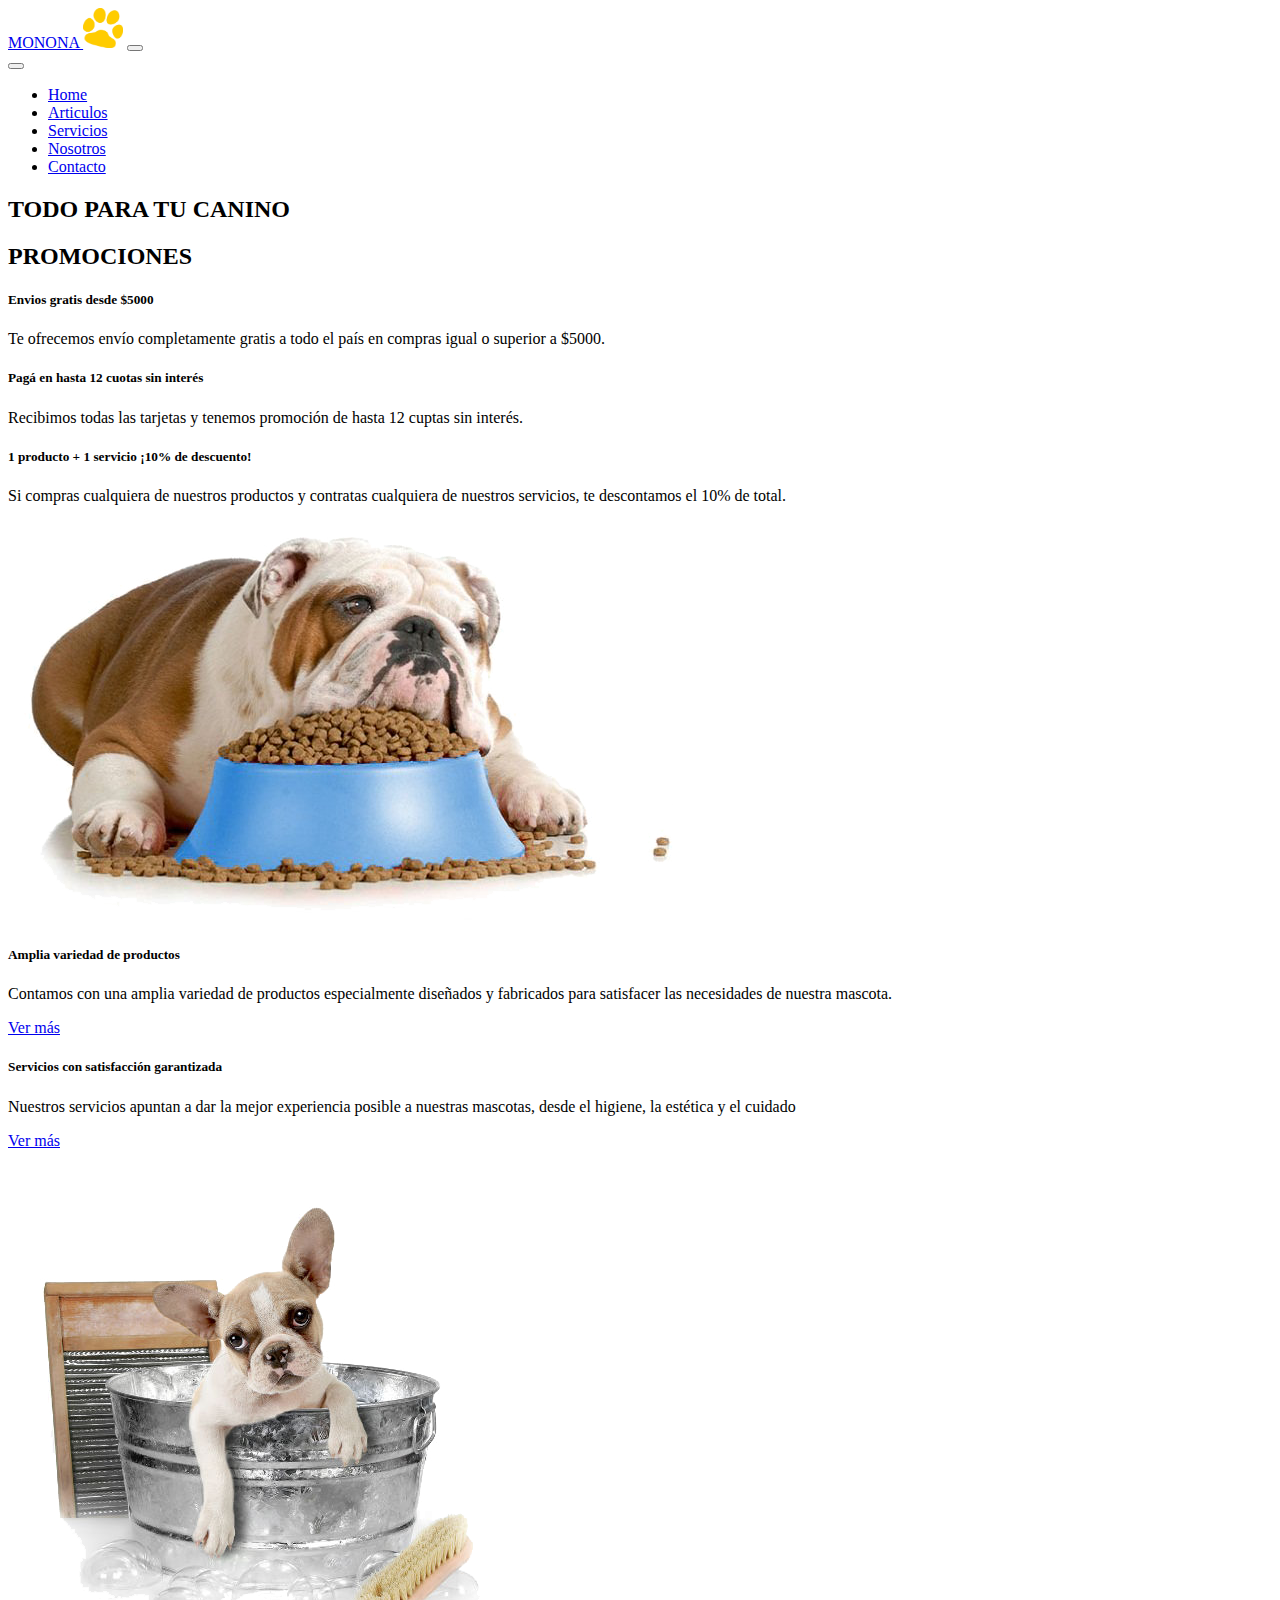
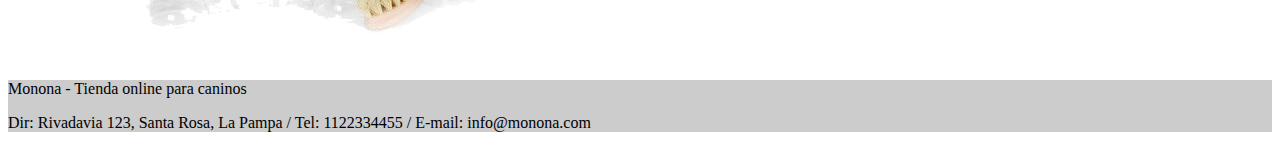
==== index.html @ d52287c6 "antes de sass" ====
<!DOCTYPE html>
<html lang="es">
<head>
    <meta charset="UTF-8">
    <meta http-equiv="X-UA-Compatible" content="IE=edge">
    <meta name="viewport" content="width=device-width, initial-scale=1.0">
    
    <link href="https://cdn.jsdelivr.net/npm/bootstrap@5.1.3/dist/css/bootstrap.min.css" rel="stylesheet" integrity="sha384-1BmE4kWBq78iYhFldvKuhfTAU6auU8tT94WrHftjDbrCEXSU1oBoqyl2QvZ6jIW3" crossorigin="anonymous">
    <link rel="stylesheet" href="./estilos/styles.css">
    
    <title>Monona</title>
</head>
<body>
    <header class="cabecera">

        <nav class="navbar navbar-expand-lg navbar-dark" aria-label="Offcanvas navbar large">
            
            <div class="container-fluid">
              <a class="navbar-brand" href="#">MONONA <img src="./IMG/huella-naranja.png" alt="" width="40" height="40"></a>
              <button class="navbar-toggler" type="button" data-bs-toggle="offcanvas" data-bs-target="#offcanvasNavbar2" aria-controls="offcanvasNavbar2">
                <span class="navbar-toggler-icon"></span>
              </button>
              <div class="offcanvas offcanvas-end text-bg-dark" tabindex="-1" id="offcanvasNavbar2" aria-labelledby="offcanvasNavbar2Label">
                <div class="offcanvas-header">
               
                  <button type="button" class="btn-close btn-close-black" data-bs-dismiss="offcanvas" aria-label="Close"></button>
                </div>
                <div class="offcanvas-body">
                  <ul class="navbar-nav justify-content-end flex-grow-1 pe-3">
                    <li class="nav-item">
                      <a class="nav-link active" aria-current="page" href="#">Home</a>
                    </li>
                    <li class="nav-item">
                      <a class="nav-link" href="./pages/articulos.html">Articulos</a>
                    </li>
                    <li class="nav-item">
                        <a class="nav-link" href="./pages/servicios.html">Servicios</a>
                    </li>
                    <li class="nav-item">
                        <a class="nav-link" href="./pages/nosotros.html">Nosotros</a>
                    </li>
                    <li class="nav-item">
                        <a class="nav-link" href="./pages/contacto.html">Contacto</a>
                    </li>
                    
                  </ul>
                  
                </div>
              </div>
            </div>
          </nav>
    </header>

    <main class="contenido">
        <section class="main-inicio">
            <div class="textos">
                <h2 class="texto-inicio">TODO PARA TU CANINO</h2>
            </div>  
        </section>

        <h2 class="titulo">PROMOCIONES</h2>

        <div class="container-fluid contenedor-promos">
            <div class="row">
         
              <div class="col-12 col-md-4 col-sm-12 card text-center">
                <div class="card-body promo">
                  <h5 class="card-title fte-ppal titulo2">Envios gratis desde $5000</h5>
                  <p class="card-text fte-ppal">Te ofrecemos envío completamente gratis a todo el país en 
                    compras igual o superior a $5000.</p>
                  <i class="bi bi-truck"></i>
                </div>
              </div>
              
              <div class="col-12 col-md-4 col-sm-12 card text-center"> 
                <div class="card-body promo">
                  <h5 class="card-title fte-ppal titulo2">Pagá en hasta 12 cuotas sin interés</h5>
                  <p class="card-text fte-ppal">Recibimos todas las tarjetas y tenemos promoción 
                    de hasta 12 cuptas sin interés.</p>
                  <i class="bi bi-credit-card-2-back"></i>
                </div>
              </div>
              <!-- style="width: 18rem; -->
              <div class="col-12 col-md-4 col-sm-12 card text-center"> 
                <div class="card-body promo">
                  <h5 class="card-title fte-ppal titulo2">1 producto + 1 servicio ¡10% de descuento!</h5>
                  <p class="card-text fte-ppal">Si compras cualquiera de nuestros productos
                    y contratas cualquiera de nuestros servicios, te descontamos el 
                    10% de total.</p>
                     <i class="bi bi-emoji-laughing"></i>
                </div>
              </div>
    
            </div>
          </div>

        <div class="container-fluid text-center"> 
            <div class="row">
                <div class="col-sm-6">
                <div class="card contenedor-img">
                    <div class="card-body">
                        <img src="./IMG/inicio-alimento.png" alt="alimento para perros">
                    </div>
                </div>
                </div>
             
                <div class="col-sm-6 align-self-center justify-content-md-center">
                <div class="card">
                    <div class="card-body">
                    <h5 class="card-title fte-ppal titulo">Amplia variedad de productos</h5>
                    <p class="card-text fte-ppal">Contamos con una amplia variedad de productos especialmente 
                        diseñados y fabricados para satisfacer las necesidades de nuestra mascota. </p>
                    <a href="./pages/articulos.html" class="btn btn-warning btn-outline-dark">Ver más</a>
                    </div>
                </div>
                </div>
            </div>
        </div>

        <div class="container-fluid text-center"> 
            <div class="row">
              
                <div class="col-sm-6 align-self-center justify-content-md-center">
                    <div class="card">
                        <div class="card-body">
                        <h5 class="card-title fte-ppal titulo">Servicios con satisfacción garantizada</h5>
                        <p class="card-text fte-ppal">Nuestros servicios apuntan a dar la mejor experiencia 
                            posible a nuestras mascotas, desde el higiene, la estética y el cuidado </p>
                        <a href="./pages/servicios.html" class="btn btn-warning btn-outline-dark">Ver más</a>
                        </div>
                    </div>
                </div>

                <div class="col-sm-6">
                    <div class="card contenedor-img">
                        <div class="card-body">
                            <img src="./IMG/inicio-peluqueria.png" alt="peluquería para perros">
                        </div>
                    </div>
                </div>
            </div>
        </div>
        
    </main>
 
    <footer class="bg-dark text-center text-white">
        <div class="container p-4 pb-0">  
            <section class="mb-4 pie-redes" >
                <a href="https://facebook.com" target="_blank"><i class="bi bi-facebook"></i> </a> 
                <a href="https://twitter.com" target="_blank"> <i class="bi bi-twitter"></i> </a>
                <a href="https://instagram.com" target="_blank"> <i class="bi bi-instagram"></i></a>
            </section>   
        </div>
        
        <div class="text-center p-3" style="background-color: rgba(0, 0, 0, 0.2);">
            <p class="pie-nombre fte-ppal">Monona - Tienda online para caninos</p>
            <p class="pie-dir fte-ppal">Dir: Rivadavia 123, Santa Rosa, La Pampa / Tel: 1122334455 / E-mail: info@monona.com</p>
        </div>
  </footer>
<script src="https://cdn.jsdelivr.net/npm/bootstrap@5.1.3/dist/js/bootstrap.bundle.min.js" integrity="sha384-ka7Sk0Gln4gmtz2MlQnikT1wXgYsOg+OMhuP+IlRH9sENBO0LRn5q+8nbTov4+1p" crossorigin="anonymous"></script>

</body>
</html>
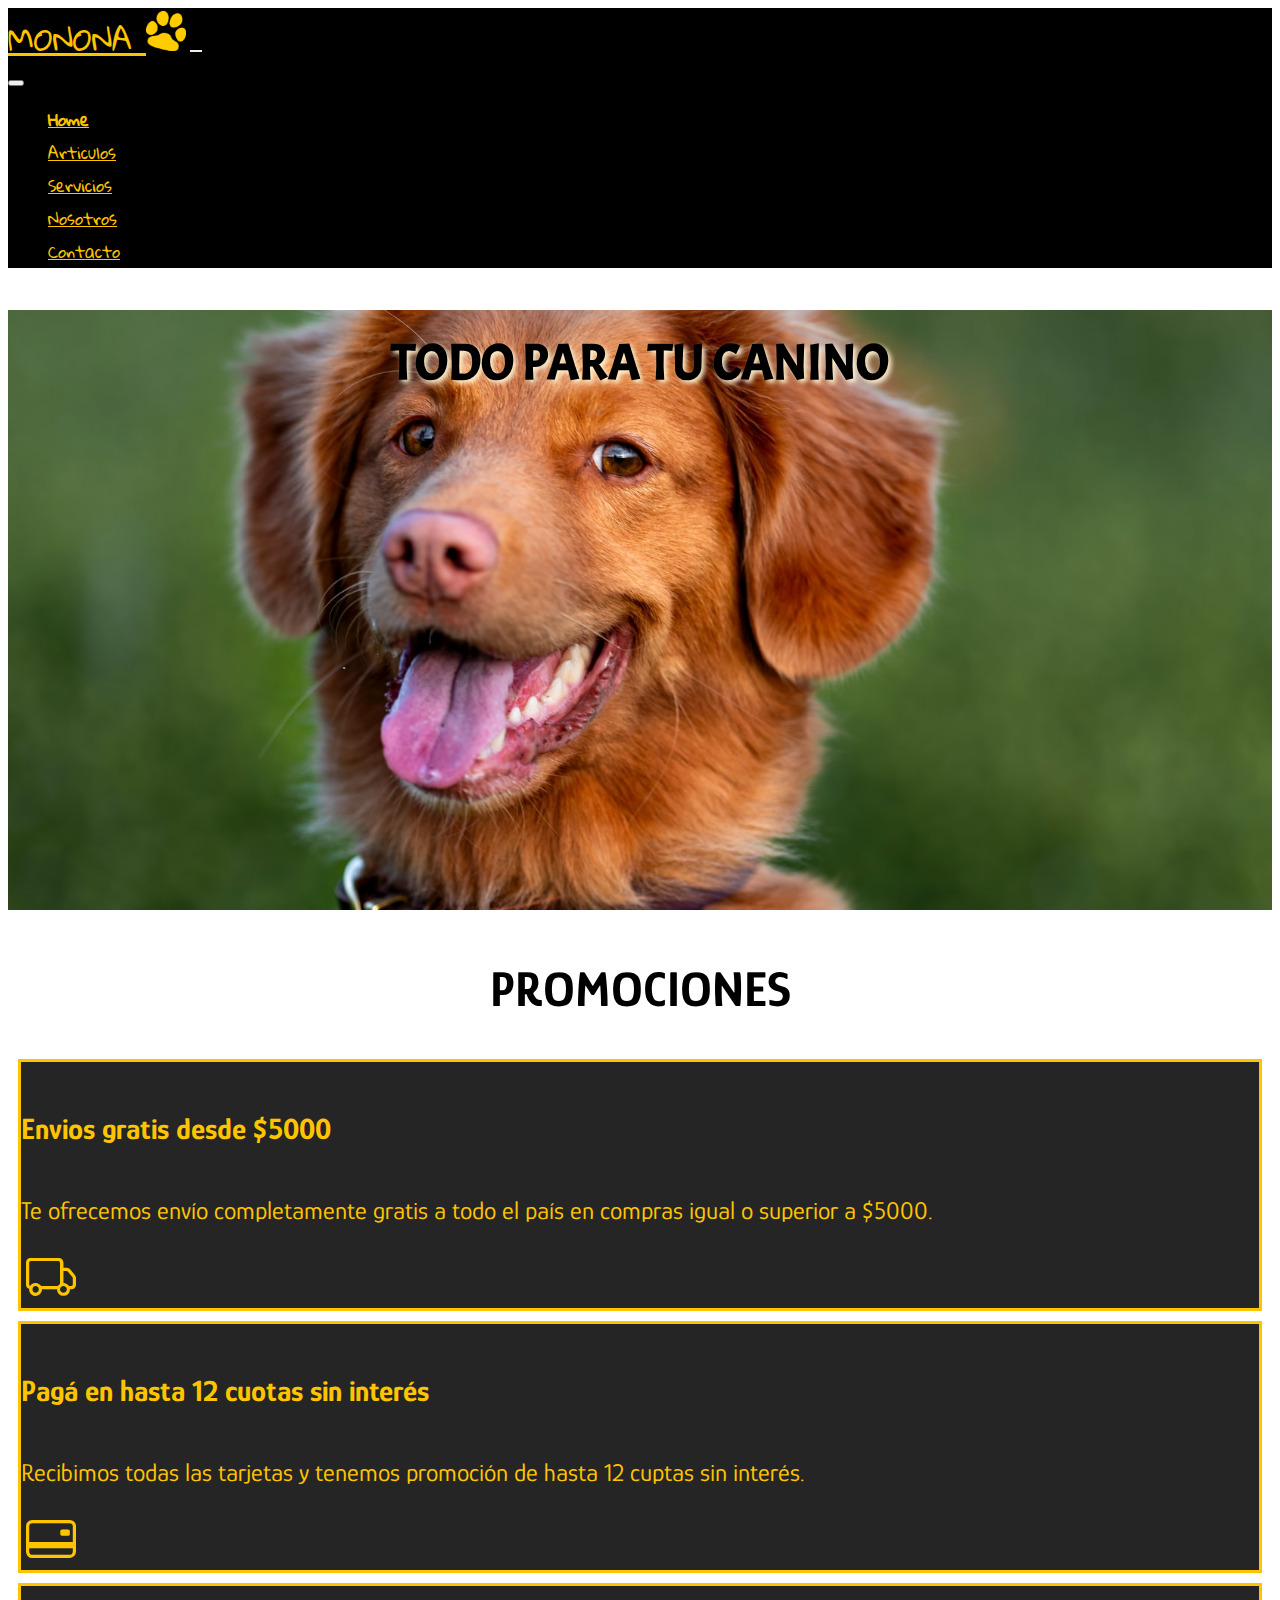
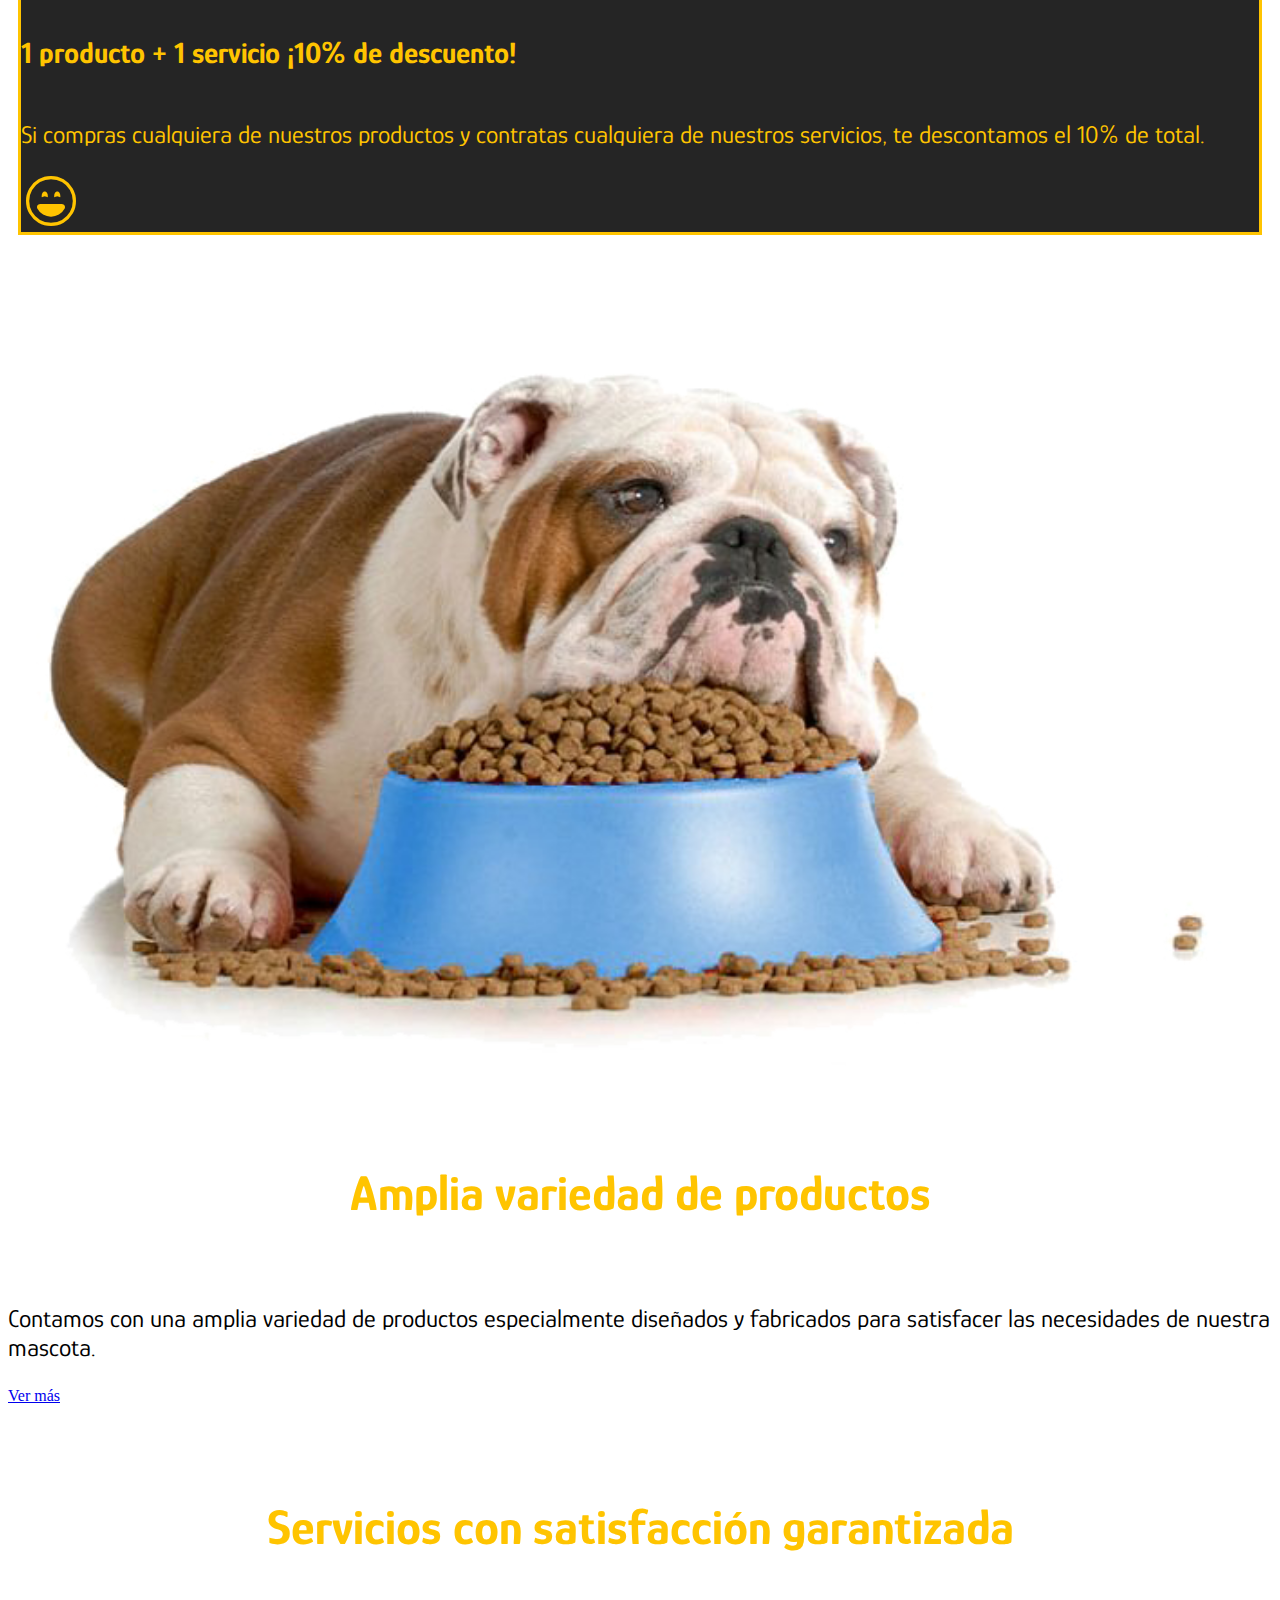
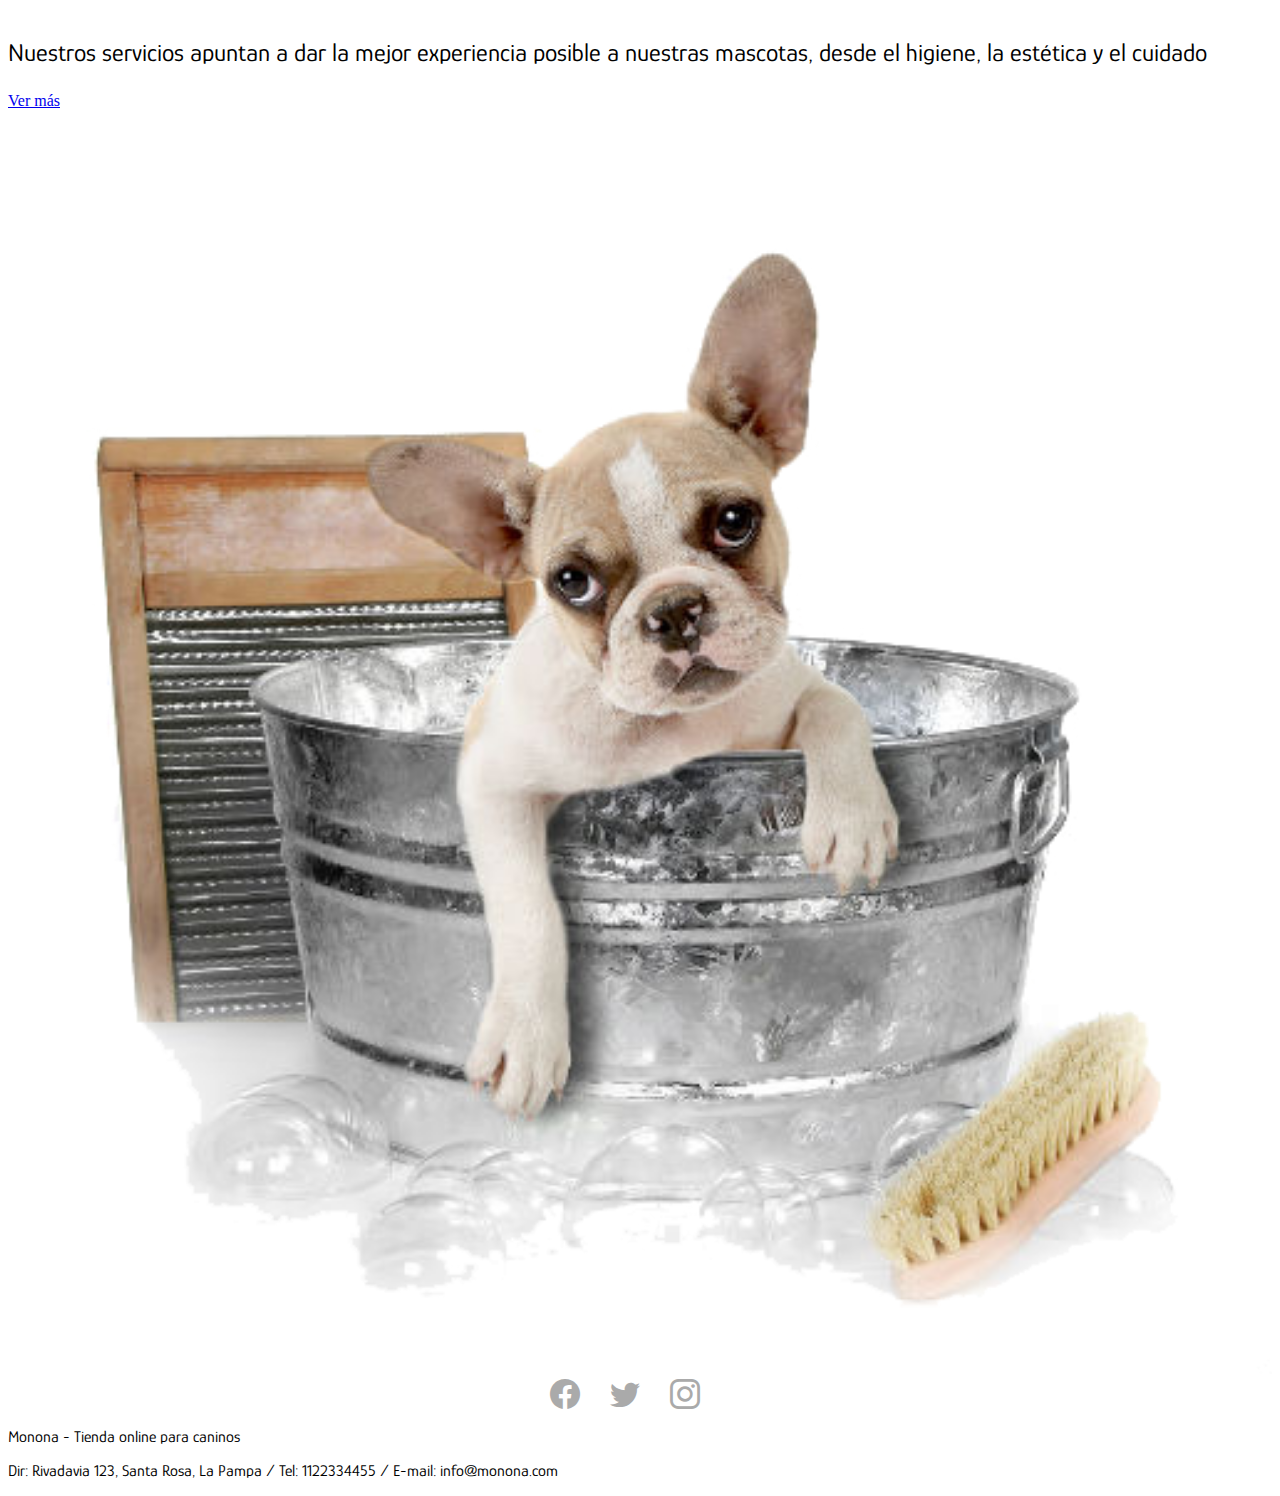
==== commit 539f1e8e: "sassificando" ====
--- a/index.html
+++ b/index.html
@@ -65,8 +65,8 @@
          
               <div class="col-12 col-md-4 col-sm-12 card text-center">
                 <div class="card-body promo">
-                  <h5 class="card-title fte-ppal titulo2">Envios gratis desde $5000</h5>
-                  <p class="card-text fte-ppal">Te ofrecemos envío completamente gratis a todo el país en 
+                  <h5 class="card-title titulo2">Envios gratis desde $5000</h5>
+                  <p>Te ofrecemos envío completamente gratis a todo el país en 
                     compras igual o superior a $5000.</p>
                   <i class="bi bi-truck"></i>
                 </div>
@@ -74,8 +74,8 @@
               
               <div class="col-12 col-md-4 col-sm-12 card text-center"> 
                 <div class="card-body promo">
-                  <h5 class="card-title fte-ppal titulo2">Pagá en hasta 12 cuotas sin interés</h5>
-                  <p class="card-text fte-ppal">Recibimos todas las tarjetas y tenemos promoción 
+                  <h5 class="card-title titulo2">Pagá en hasta 12 cuotas sin interés</h5>
+                  <p>Recibimos todas las tarjetas y tenemos promoción 
                     de hasta 12 cuptas sin interés.</p>
                   <i class="bi bi-credit-card-2-back"></i>
                 </div>
@@ -83,8 +83,8 @@
               <!-- style="width: 18rem; -->
               <div class="col-12 col-md-4 col-sm-12 card text-center"> 
                 <div class="card-body promo">
-                  <h5 class="card-title fte-ppal titulo2">1 producto + 1 servicio ¡10% de descuento!</h5>
-                  <p class="card-text fte-ppal">Si compras cualquiera de nuestros productos
+                  <h5 class="card-title titulo2">1 producto + 1 servicio ¡10% de descuento!</h5>
+                  <p>Si compras cualquiera de nuestros productos
                     y contratas cualquiera de nuestros servicios, te descontamos el 
                     10% de total.</p>
                      <i class="bi bi-emoji-laughing"></i>
@@ -107,8 +107,8 @@
                 <div class="col-sm-6 align-self-center justify-content-md-center">
                 <div class="card">
                     <div class="card-body">
-                    <h5 class="card-title fte-ppal titulo">Amplia variedad de productos</h5>
-                    <p class="card-text fte-ppal">Contamos con una amplia variedad de productos especialmente 
+                    <h5 class="card-title titulo">Amplia variedad de productos</h5>
+                    <p class="card-text">Contamos con una amplia variedad de productos especialmente 
                         diseñados y fabricados para satisfacer las necesidades de nuestra mascota. </p>
                     <a href="./pages/articulos.html" class="btn btn-warning btn-outline-dark">Ver más</a>
                     </div>
@@ -123,8 +123,8 @@
                 <div class="col-sm-6 align-self-center justify-content-md-center">
                     <div class="card">
                         <div class="card-body">
-                        <h5 class="card-title fte-ppal titulo">Servicios con satisfacción garantizada</h5>
-                        <p class="card-text fte-ppal">Nuestros servicios apuntan a dar la mejor experiencia 
+                        <h5 class="card-title titulo">Servicios con satisfacción garantizada</h5>
+                        <p class="card-text">Nuestros servicios apuntan a dar la mejor experiencia 
                             posible a nuestras mascotas, desde el higiene, la estética y el cuidado </p>
                         <a href="./pages/servicios.html" class="btn btn-warning btn-outline-dark">Ver más</a>
                         </div>
@@ -152,9 +152,9 @@
             </section>   
         </div>
         
-        <div class="text-center p-3" style="background-color: rgba(0, 0, 0, 0.2);">
-            <p class="pie-nombre fte-ppal">Monona - Tienda online para caninos</p>
-            <p class="pie-dir fte-ppal">Dir: Rivadavia 123, Santa Rosa, La Pampa / Tel: 1122334455 / E-mail: info@monona.com</p>
+        <div class="text-center p-3">
+            <p class="pie-nombre">Monona - Tienda online para caninos</p>
+            <p class="pie-dir">Dir: Rivadavia 123, Santa Rosa, La Pampa / Tel: 1122334455 / E-mail: info@monona.com</p>
         </div>
   </footer>
 <script src="https://cdn.jsdelivr.net/npm/bootstrap@5.1.3/dist/js/bootstrap.bundle.min.js" integrity="sha384-ka7Sk0Gln4gmtz2MlQnikT1wXgYsOg+OMhuP+IlRH9sENBO0LRn5q+8nbTov4+1p" crossorigin="anonymous"></script>
--- a/estilos/styles.css
+++ b/estilos/styles.css
@@ -0,0 +1,254 @@
+@import url("https://fonts.googleapis.com/css2?family=Gloria+Hallelujah&display=swap");
+@import url("https://fonts.googleapis.com/css2?family=Glory&display=swap");
+@import url("https://fonts.googleapis.com/css2?family=Acme&display=swap");
+@import url("https://cdn.jsdelivr.net/npm/bootstrap-icons@1.9.1/font/bootstrap-icons.css");
+@import url("https://fonts.googleapis.com/css2?family=Gloria+Hallelujah&display=swap");
+@import url("https://fonts.googleapis.com/css2?family=Glory&display=swap");
+@import url("https://fonts.googleapis.com/css2?family=Acme&display=swap");
+@import url("https://fonts.googleapis.com/css2?family=Gloria+Hallelujah&display=swap");
+@import url("https://fonts.googleapis.com/css2?family=Glory&display=swap");
+@import url("https://fonts.googleapis.com/css2?family=Acme&display=swap");
+header .offcanvas-body {
+  background-color: rgb(0, 0, 0);
+}
+header .navbar-dark .navbar-toggler {
+  border: none;
+  color: transparent;
+}
+header .navbar {
+  background-color: rgb(0, 0, 0);
+}
+header .navbar .navbar-nav .nav-item .nav-link {
+  color: rgb(255, 196, 0);
+  font-family: "Gloria Hallelujah", cursive;
+}
+header .navbar .navbar-nav .nav-item .nav-link:hover {
+  color: rgb(196, 150, 1);
+}
+header .navbar .navbar-nav .nav-item .active {
+  font-weight: bold;
+}
+header .navbar-brand {
+  font-family: "Gloria Hallelujah", cursive;
+  color: rgb(255, 196, 0) !important;
+  font-size: 30px;
+}
+
+.zoom {
+  transition: transform 0.2s;
+}
+.zoom:hover {
+  transform: scale(1.1);
+}
+
+.seccion {
+  padding-bottom: 60px;
+}
+
+.centrar {
+  margin: auto;
+}
+
+.main-inicio {
+  background-image: url("../IMG/imagen1.jpg");
+  background-position: center;
+  background-repeat: no-repeat;
+  background-size: 115%;
+  height: 600px;
+  margin-bottom: 10px;
+}
+.main-inicio .texto-inicio {
+  color: rgb(0, 0, 0);
+  font-family: "Acme";
+  font-size: 4vh;
+  text-shadow: 3px 3px 5px rgb(255, 244, 210);
+  width: 100%;
+  line-height: 1.3em;
+  text-align: center;
+  padding-top: 20px;
+  -webkit-animation-name: text-inicio;
+          animation-name: text-inicio;
+  -webkit-animation-duration: 2s;
+          animation-duration: 2s;
+}
+@-webkit-keyframes text-inicio {
+  0% {
+    opacity: 0%;
+  }
+  100% {
+    opacity: 100%;
+  }
+}
+@keyframes text-inicio {
+  0% {
+    opacity: 0%;
+  }
+  100% {
+    opacity: 100%;
+  }
+}
+
+.titulo {
+  text-align: center;
+  font-size: 30px;
+  padding-top: 10px;
+  font-family: "Glory", sans-serif;
+}
+
+.promociones {
+  font-family: "Glory", sans-serif;
+  text-align: center;
+  font-size: 50px;
+}
+
+.contenedor-promos {
+  padding-bottom: 100px;
+}
+
+div div .card {
+  border: none;
+}
+div div div div .titulo2 {
+  font-size: 30px;
+}
+div div div div .bi-truck, div div div div .bi-credit-card-2-back, div div div div .bi-emoji-laughing {
+  color: rgb(255, 196, 0);
+  font-size: 50px;
+  margin: 5px;
+}
+div div div div p {
+  font-size: 25px;
+  font-family: "Glory", sans-serif;
+  color: rgb(255, 196, 0);
+}
+div div div div .card-text {
+  color: rgb(0, 0, 0);
+}
+div div div div h5 {
+  font-family: "Glory", sans-serif;
+  color: rgb(255, 196, 0);
+}
+div div div .promo {
+  border: solid 3px rgb(255, 196, 0);
+  margin: 10px 10px;
+  background-color: rgb(37, 37, 37);
+}
+
+div div .contenedor-img div img {
+  width: 100%;
+  -webkit-animation-name: imagenAnimada;
+          animation-name: imagenAnimada;
+  -webkit-animation-duration: 4s;
+          animation-duration: 4s;
+}
+@-webkit-keyframes imagenAnimada {
+  0% {
+    opacity: 0%;
+  }
+  100% {
+    opacity: 100%;
+  }
+}
+@keyframes imagenAnimada {
+  0% {
+    opacity: 0%;
+  }
+  100% {
+    opacity: 100%;
+  }
+}
+
+footer {
+  width: 100%;
+}
+footer .container section {
+  font-size: 0px;
+  text-align: center;
+}
+footer .container section .bi-facebook, footer .container section .bi-instagram, footer .container section .bi-twitter {
+  padding-right: 30px;
+  font-size: 30px;
+  color: rgb(170, 170, 170);
+  text-decoration: none;
+}
+footer .container section .bi-facebook:hover {
+  color: rgb(83, 89, 179);
+}
+footer .container section .bi-twitter:hover {
+  color: rgb(107, 233, 255);
+}
+footer .container section .bi-instagram:hover {
+  color: rgb(184, 52, 196);
+}
+footer div p {
+  font-family: "Glory", sans-serif;
+}
+
+.alto {
+  height: 500px;
+}
+.alto .formulario {
+  border: solid 1px rgb(255, 196, 0);
+  margin: 30px;
+}
+.alto .formulario form {
+  padding: 0 10%;
+}
+.alto .formulario form .form-control {
+  border: solid 1px rgb(255, 196, 0);
+}
+.alto .formulario form .enviar {
+  text-align: center;
+  margin-bottom: 30px;
+}
+
+.nos-main section div div div .tarjeta-rot {
+  -webkit-animation-name: tarj-rot;
+          animation-name: tarj-rot;
+  -webkit-animation-duration: 0.3s;
+          animation-duration: 0.3s;
+}
+@-webkit-keyframes tarj-rot {
+  0% {
+    transform: rotate(0);
+  }
+  25% {
+    transform: rotate(1deg);
+  }
+  75% {
+    transform: rotate(-1deg);
+  }
+  100% {
+    transform: rotate(0deg);
+  }
+}
+@keyframes tarj-rot {
+  0% {
+    transform: rotate(0);
+  }
+  25% {
+    transform: rotate(1deg);
+  }
+  75% {
+    transform: rotate(-1deg);
+  }
+  100% {
+    transform: rotate(0deg);
+  }
+}
+
+@media screen and (min-width: 768px) {
+  /* INICIO */
+  .contenido .main-inicio .textos .texto-inicio {
+    font-size: 50px;
+  }
+  form {
+    padding: 0 20%;
+  }
+  .formulario {
+    margin: 20px 200px;
+  }
+  .titulo {
+    font-size: 50px;
+  }
+}/*# sourceMappingURL=styles.css.map */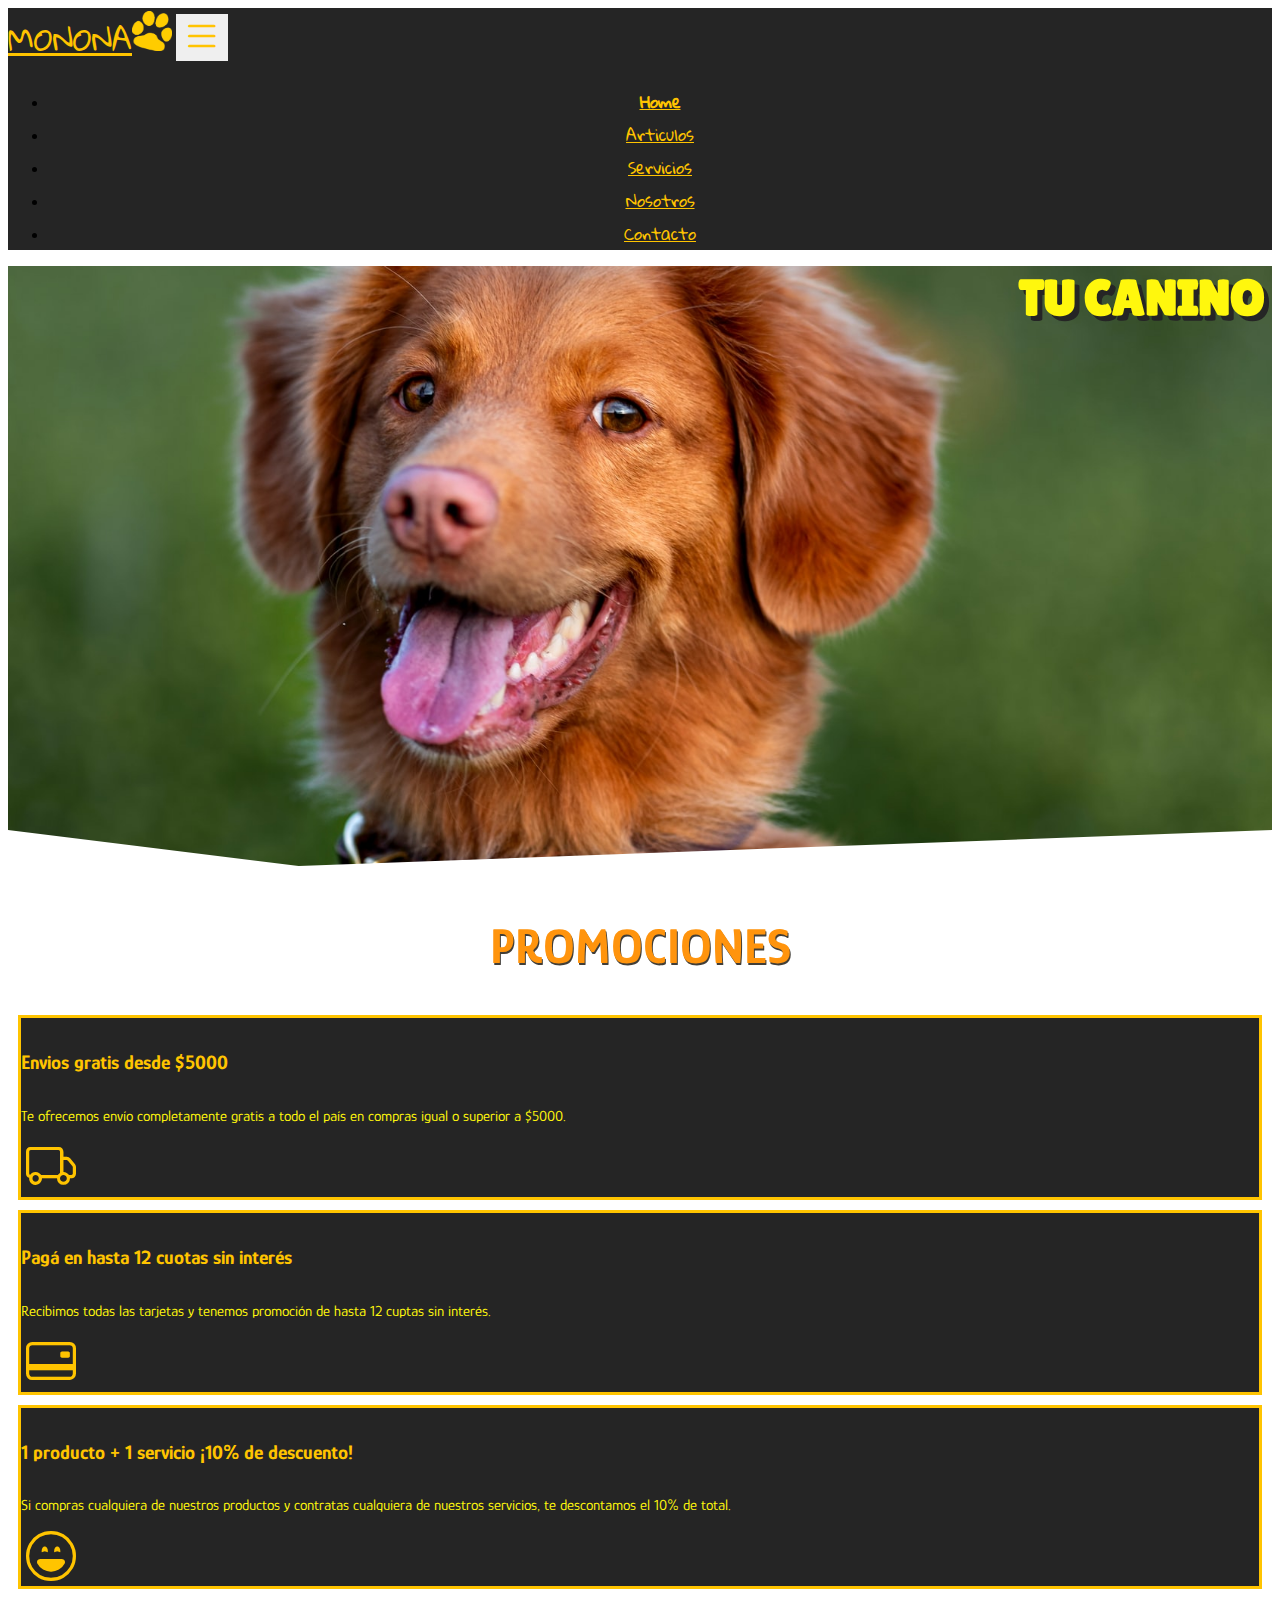
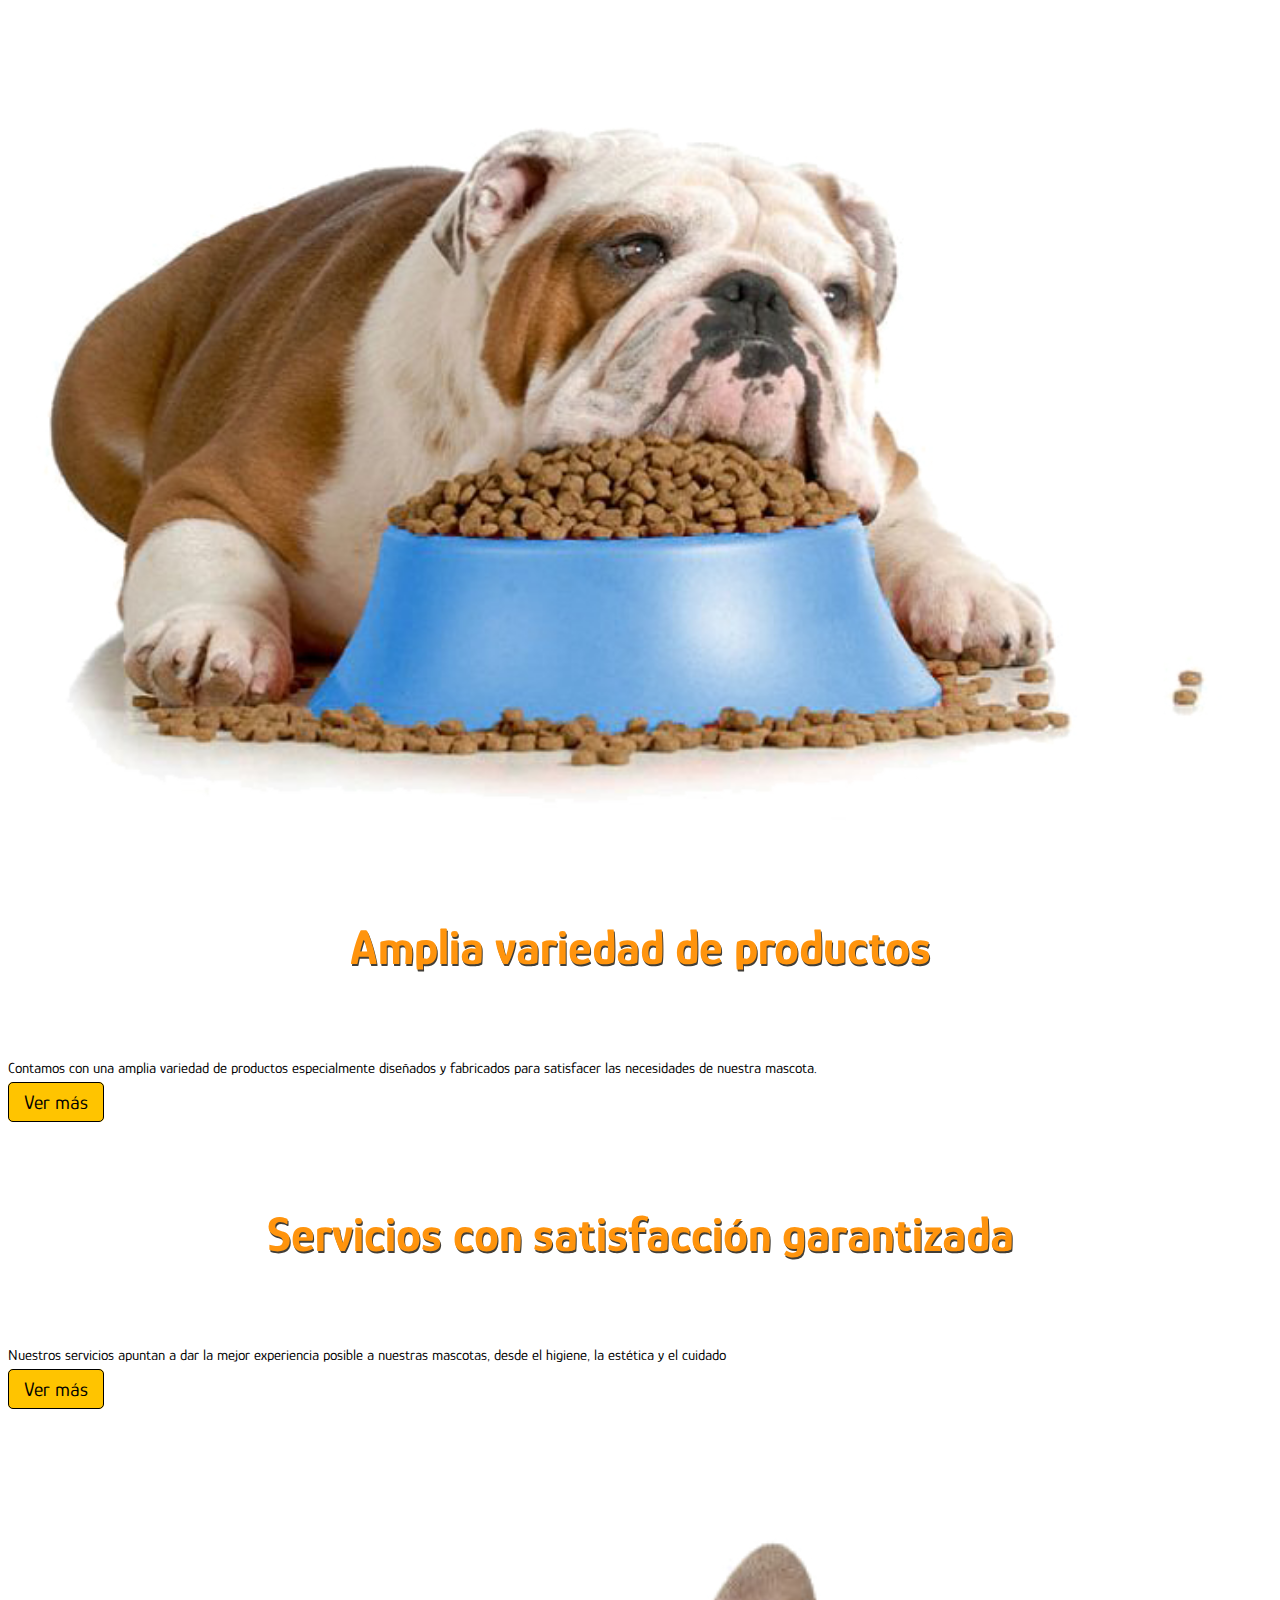
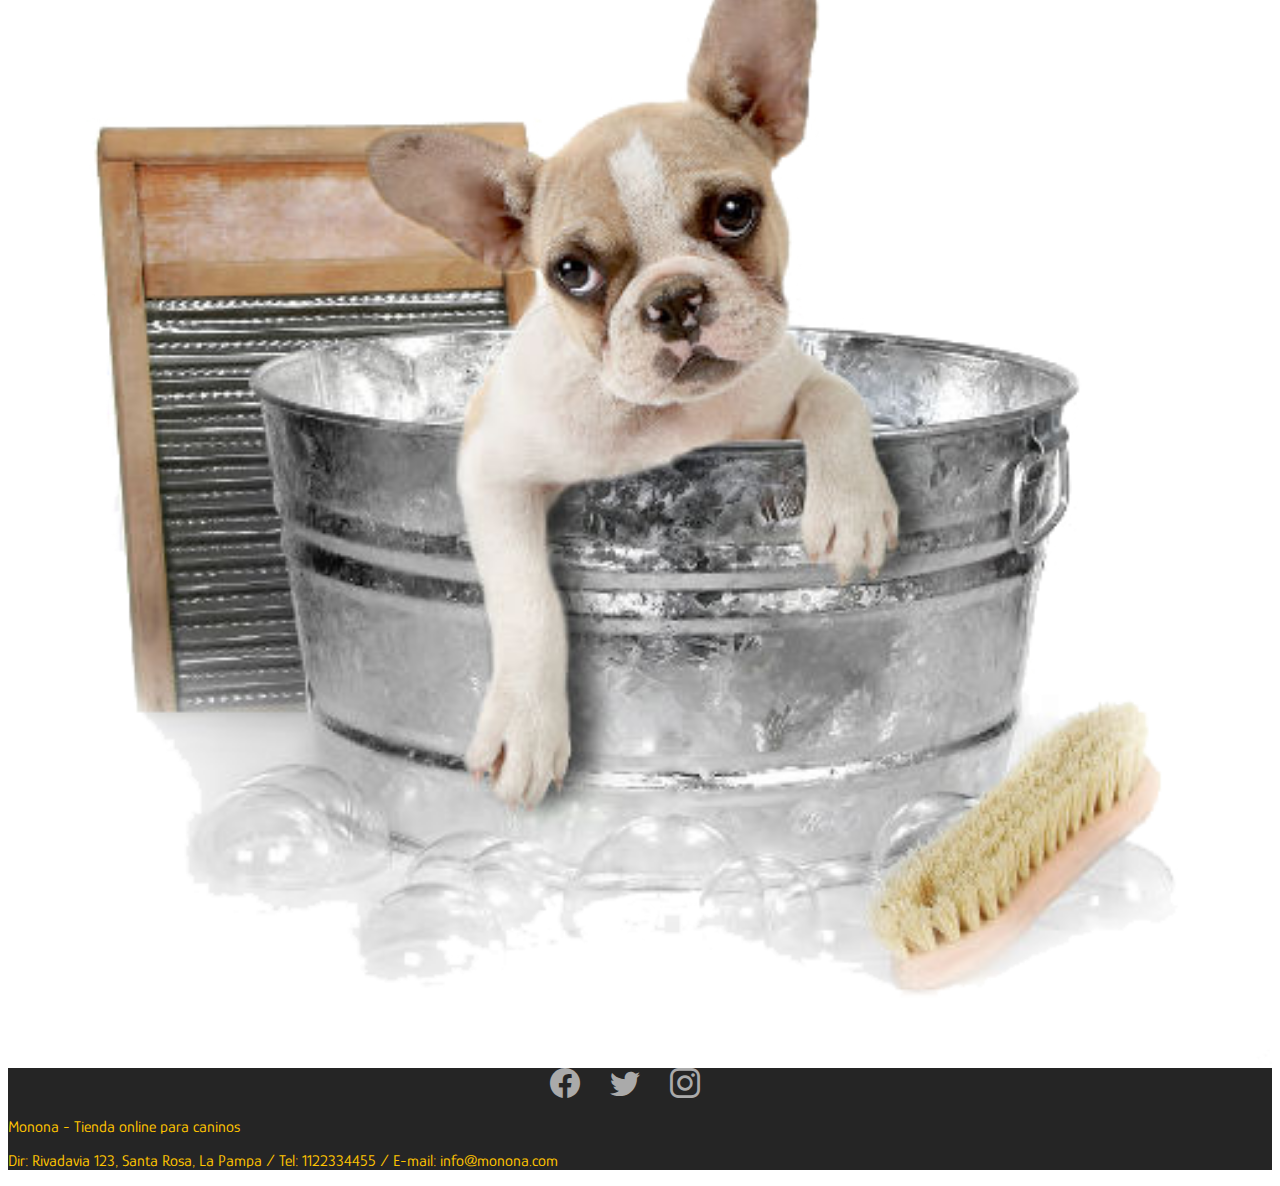
==== commit daee40ca: "aplicando SASS" ====
--- a/index.html
+++ b/index.html
@@ -16,14 +16,13 @@
         <nav class="navbar navbar-expand-lg navbar-dark" aria-label="Offcanvas navbar large">
             
             <div class="container-fluid">
-              <a class="navbar-brand" href="#">MONONA <img src="./IMG/huella-naranja.png" alt="" width="40" height="40"></a>
+              <a class="navbar-brand" href="#">MONONA<img src="./IMG/huella-naranja.png" alt="" width="40" height="40"></a>
               <button class="navbar-toggler" type="button" data-bs-toggle="offcanvas" data-bs-target="#offcanvasNavbar2" aria-controls="offcanvasNavbar2">
-                <span class="navbar-toggler-icon"></span>
+                <span class="menu-hamburguesa"><i class="bi bi-list"></i></span> 
               </button>
               <div class="offcanvas offcanvas-end text-bg-dark" tabindex="-1" id="offcanvasNavbar2" aria-labelledby="offcanvasNavbar2Label">
                 <div class="offcanvas-header">
-               
-                  <button type="button" class="btn-close btn-close-black" data-bs-dismiss="offcanvas" aria-label="Close"></button>
+                  <button type="button" class="botonCerrar" data-bs-dismiss="offcanvas" aria-label="Close"><i class="bi bi-x-lg"></i></button>
                 </div>
                 <div class="offcanvas-body">
                   <ul class="navbar-nav justify-content-end flex-grow-1 pe-3">
@@ -52,11 +51,13 @@
     </header>
 
     <main class="contenido">
-        <section class="main-inicio">
-            <div class="textos">
-                <h2 class="texto-inicio">TODO PARA TU CANINO</h2>
-            </div>  
+        <section class="bgImg-text-tptc">
+            <div class="contenedor-tptc">
+              <h2 class="tptc-todo">TODO PARA</h2>
+              <h2 class="tptc-tu-canino">TU CANINO</h2>
+          </div>  
         </section>
+
 
         <h2 class="titulo">PROMOCIONES</h2>
 
@@ -80,7 +81,7 @@
                   <i class="bi bi-credit-card-2-back"></i>
                 </div>
               </div>
-              <!-- style="width: 18rem; -->
+
               <div class="col-12 col-md-4 col-sm-12 card text-center"> 
                 <div class="card-body promo">
                   <h5 class="card-title titulo2">1 producto + 1 servicio ¡10% de descuento!</h5>
@@ -97,11 +98,11 @@
         <div class="container-fluid text-center"> 
             <div class="row">
                 <div class="col-sm-6">
-                <div class="card contenedor-img">
-                    <div class="card-body">
-                        <img src="./IMG/inicio-alimento.png" alt="alimento para perros">
-                    </div>
-                </div>
+                  <div class="card contenedor-img">
+                      <div class="card-body">
+                          <img src="./IMG/inicio-alimento.png" alt="alimento para perros">
+                      </div>
+                  </div>
                 </div>
              
                 <div class="col-sm-6 align-self-center justify-content-md-center">
@@ -110,7 +111,7 @@
                     <h5 class="card-title titulo">Amplia variedad de productos</h5>
                     <p class="card-text">Contamos con una amplia variedad de productos especialmente 
                         diseñados y fabricados para satisfacer las necesidades de nuestra mascota. </p>
-                    <a href="./pages/articulos.html" class="btn btn-warning btn-outline-dark">Ver más</a>
+                    <a href="./pages/articulos.html" class="boton">Ver más</a>
                     </div>
                 </div>
                 </div>
@@ -126,7 +127,7 @@
                         <h5 class="card-title titulo">Servicios con satisfacción garantizada</h5>
                         <p class="card-text">Nuestros servicios apuntan a dar la mejor experiencia 
                             posible a nuestras mascotas, desde el higiene, la estética y el cuidado </p>
-                        <a href="./pages/servicios.html" class="btn btn-warning btn-outline-dark">Ver más</a>
+                        <a href="./pages/servicios.html" class="boton">Ver más</a>
                         </div>
                     </div>
                 </div>
@@ -143,7 +144,7 @@
         
     </main>
  
-    <footer class="bg-dark text-center text-white">
+    <footer class="text-center text-white">
         <div class="container p-4 pb-0">  
             <section class="mb-4 pie-redes" >
                 <a href="https://facebook.com" target="_blank"><i class="bi bi-facebook"></i> </a> 
--- a/estilos/styles.css
+++ b/estilos/styles.css
@@ -1,37 +1,86 @@
 @import url("https://fonts.googleapis.com/css2?family=Gloria+Hallelujah&display=swap");
 @import url("https://fonts.googleapis.com/css2?family=Glory&display=swap");
 @import url("https://fonts.googleapis.com/css2?family=Acme&display=swap");
+@import url("https://fonts.googleapis.com/css2?family=Lilita+One&display=swap");
+@import url("https://fonts.googleapis.com/css2?family=Gloria+Hallelujah&display=swap");
+@import url("https://fonts.googleapis.com/css2?family=Glory&display=swap");
+@import url("https://fonts.googleapis.com/css2?family=Acme&display=swap");
+@import url("https://fonts.googleapis.com/css2?family=Lilita+One&display=swap");
+@import url("https://fonts.googleapis.com/css2?family=Gloria+Hallelujah&display=swap");
+@import url("https://fonts.googleapis.com/css2?family=Glory&display=swap");
+@import url("https://fonts.googleapis.com/css2?family=Acme&display=swap");
+@import url("https://fonts.googleapis.com/css2?family=Lilita+One&display=swap");
 @import url("https://cdn.jsdelivr.net/npm/bootstrap-icons@1.9.1/font/bootstrap-icons.css");
 @import url("https://fonts.googleapis.com/css2?family=Gloria+Hallelujah&display=swap");
 @import url("https://fonts.googleapis.com/css2?family=Glory&display=swap");
 @import url("https://fonts.googleapis.com/css2?family=Acme&display=swap");
-@import url("https://fonts.googleapis.com/css2?family=Gloria+Hallelujah&display=swap");
-@import url("https://fonts.googleapis.com/css2?family=Glory&display=swap");
-@import url("https://fonts.googleapis.com/css2?family=Acme&display=swap");
+@import url("https://fonts.googleapis.com/css2?family=Lilita+One&display=swap");
+@import url("https://fonts.googleapis.com/css2?family=Gloria+Hallelujah&display=swap");
+@import url("https://fonts.googleapis.com/css2?family=Glory&display=swap");
+@import url("https://fonts.googleapis.com/css2?family=Acme&display=swap");
+@import url("https://fonts.googleapis.com/css2?family=Lilita+One&display=swap");
+div div .card .boton {
+  background-color: #FFC400;
+  text-decoration: none;
+  color: #000000;
+  border: 1px solid #000000;
+  padding: 8px 15px;
+  border-radius: 5px;
+  font-family: "Glory", sans-serif;
+  font-size: 20px;
+  transition: 0.5s;
+}
+div div .card .boton:hover {
+  background-color: #FFF70D;
+}
+
 header .offcanvas-body {
-  background-color: rgb(0, 0, 0);
+  background-color: #252525;
 }
 header .navbar-dark .navbar-toggler {
   border: none;
   color: transparent;
 }
+header .navbar-dark .navbar-toggler .menu-hamburguesa {
+  color: #FFC400;
+  font-size: 40px;
+}
+header .navbar-dark .offcanvas-header {
+  background-color: #252525;
+  display: flex;
+  flex-direction: row;
+  justify-content: flex-end;
+}
+header .navbar-dark .offcanvas-header .botonCerrar {
+  background-color: transparent;
+  border: none;
+  color: #FFC400;
+  font-size: 25px;
+}
+header .navbar-dark .offcanvas-header .botonCerrar:hover {
+  color: #FF940D;
+}
+header .navbar-dark .offcanvas-body {
+  text-align: center;
+}
 header .navbar {
-  background-color: rgb(0, 0, 0);
+  background-color: #252525;
 }
 header .navbar .navbar-nav .nav-item .nav-link {
-  color: rgb(255, 196, 0);
+  color: #FFC400;
   font-family: "Gloria Hallelujah", cursive;
 }
 header .navbar .navbar-nav .nav-item .nav-link:hover {
-  color: rgb(196, 150, 1);
+  color: #FF940D;
 }
 header .navbar .navbar-nav .nav-item .active {
   font-weight: bold;
 }
 header .navbar-brand {
   font-family: "Gloria Hallelujah", cursive;
-  color: rgb(255, 196, 0) !important;
+  color: #FFC400 !important;
   font-size: 30px;
+  align-self: center;
 }
 
 .zoom {
@@ -49,50 +98,109 @@
   margin: auto;
 }
 
-.main-inicio {
+.bgImg-text-tptc {
   background-image: url("../IMG/imagen1.jpg");
   background-position: center;
   background-repeat: no-repeat;
   background-size: 115%;
   height: 600px;
-  margin-bottom: 10px;
-}
-.main-inicio .texto-inicio {
-  color: rgb(0, 0, 0);
-  font-family: "Acme";
-  font-size: 4vh;
-  text-shadow: 3px 3px 5px rgb(255, 244, 210);
+  margin-bottom: 0;
+  text-shadow: 5px 5px #252525;
+  -webkit-clip-path: polygon(100% 0, 100% 94%, 23% 100%, 0 94%, 0 0);
+          clip-path: polygon(100% 0, 100% 94%, 23% 100%, 0 94%, 0 0);
+}
+.bgImg-text-tptc .contenedor-tptc {
+  position: absolute;
+  top: 60px;
+  right: 500px;
+  display: flex;
+  flex-direction: column;
+  padding: 15px;
+  width: 100%;
+}
+.bgImg-text-tptc .contenedor-tptc .tptc-todo {
+  color: #FFF70D;
+  font-family: "Lilita One", cursive;
+  font-size: 50px;
   width: 100%;
   line-height: 1.3em;
-  text-align: center;
-  padding-top: 20px;
-  -webkit-animation-name: text-inicio;
-          animation-name: text-inicio;
-  -webkit-animation-duration: 2s;
-          animation-duration: 2s;
-}
-@-webkit-keyframes text-inicio {
-  0% {
-    opacity: 0%;
-  }
-  100% {
-    opacity: 100%;
-  }
-}
-@keyframes text-inicio {
-  0% {
-    opacity: 0%;
-  }
-  100% {
+  text-align: right;
+  -webkit-animation-name: todo;
+          animation-name: todo;
+  -webkit-animation-duration: 1s;
+          animation-duration: 1s;
+  transform: translate(500px);
+}
+@-webkit-keyframes todo {
+  0% {
+    transform: translate(0%);
+    opacity: 0%;
+  }
+  100% {
+    transform: translate(500px);
+    opacity: 100%;
+  }
+}
+@keyframes todo {
+  0% {
+    transform: translate(0%);
+    opacity: 0%;
+  }
+  100% {
+    transform: translate(500px);
+    opacity: 100%;
+  }
+}
+.bgImg-text-tptc .contenedor-tptc .tptc-tu-canino {
+  color: #FFF70D;
+  font-family: "Lilita One", cursive;
+  font-size: 50px;
+  width: 100%;
+  line-height: 1.3em;
+  text-align: right;
+  -webkit-animation-name: tu-canino;
+          animation-name: tu-canino;
+  -webkit-animation-duration: 1.1s;
+          animation-duration: 1.1s;
+  transform: translate(500px);
+}
+@-webkit-keyframes tu-canino {
+  0% {
+    transform: translate(0%);
+    opacity: 0%;
+  }
+  75% {
+    transform: translate(1px);
+    opacity: 0%;
+  }
+  100% {
+    transform: translate(500px);
+    opacity: 100%;
+  }
+}
+@keyframes tu-canino {
+  0% {
+    transform: translate(0%);
+    opacity: 0%;
+  }
+  75% {
+    transform: translate(1px);
+    opacity: 0%;
+  }
+  100% {
+    transform: translate(500px);
     opacity: 100%;
   }
 }
 
 .titulo {
-  text-align: center;
-  font-size: 30px;
+  font-family: "Glory", sans-serif;
+  text-align: center;
+  font-weight: bold;
+  color: #FF940D;
+  font-size: 40px;
   padding-top: 10px;
-  font-family: "Glory", sans-serif;
+  text-shadow: 1.5px 1.5px #413e38;
 }
 
 .promociones {
@@ -109,27 +217,28 @@
   border: none;
 }
 div div div div .titulo2 {
-  font-size: 30px;
+  font-size: 20px;
+  color: #FFC400;
 }
 div div div div .bi-truck, div div div div .bi-credit-card-2-back, div div div div .bi-emoji-laughing {
-  color: rgb(255, 196, 0);
+  color: #FFC400;
   font-size: 50px;
   margin: 5px;
 }
 div div div div p {
-  font-size: 25px;
-  font-family: "Glory", sans-serif;
-  color: rgb(255, 196, 0);
+  font-size: 15px;
+  font-family: "Glory", sans-serif;
+  color: #FFF70D;
 }
 div div div div .card-text {
   color: rgb(0, 0, 0);
 }
 div div div div h5 {
   font-family: "Glory", sans-serif;
-  color: rgb(255, 196, 0);
+  color: #FFC400;
 }
 div div div .promo {
-  border: solid 3px rgb(255, 196, 0);
+  border: solid 3px #FFC400;
   margin: 10px 10px;
   background-color: rgb(37, 37, 37);
 }
@@ -160,6 +269,7 @@
 
 footer {
   width: 100%;
+  background-color: #252525;
 }
 footer .container section {
   font-size: 0px;
@@ -171,31 +281,41 @@
   color: rgb(170, 170, 170);
   text-decoration: none;
 }
+footer .container section .bi-facebook {
+  transition: 0.5s;
+}
 footer .container section .bi-facebook:hover {
   color: rgb(83, 89, 179);
 }
+footer .container section .bi-twitter {
+  transition: 0.5s;
+}
 footer .container section .bi-twitter:hover {
   color: rgb(107, 233, 255);
 }
+footer .container section .bi-instagram {
+  transition: 0.5s;
+}
 footer .container section .bi-instagram:hover {
   color: rgb(184, 52, 196);
 }
 footer div p {
   font-family: "Glory", sans-serif;
+  color: #FFC400;
 }
 
 .alto {
   height: 500px;
 }
 .alto .formulario {
-  border: solid 1px rgb(255, 196, 0);
+  border: solid 1px #FFC400;
   margin: 30px;
 }
 .alto .formulario form {
   padding: 0 10%;
 }
 .alto .formulario form .form-control {
-  border: solid 1px rgb(255, 196, 0);
+  border: solid 1px #FFC400;
 }
 .alto .formulario form .enviar {
   text-align: center;
@@ -251,4 +371,13 @@
   .titulo {
     font-size: 50px;
   }
+}
+@media screen and (min-width: 992px) {
+  .botonCerrar {
+    display: none;
+  }
+  .offcanvas {
+    flex-direction: row;
+    justify-content: right;
+  }
 }/*# sourceMappingURL=styles.css.map */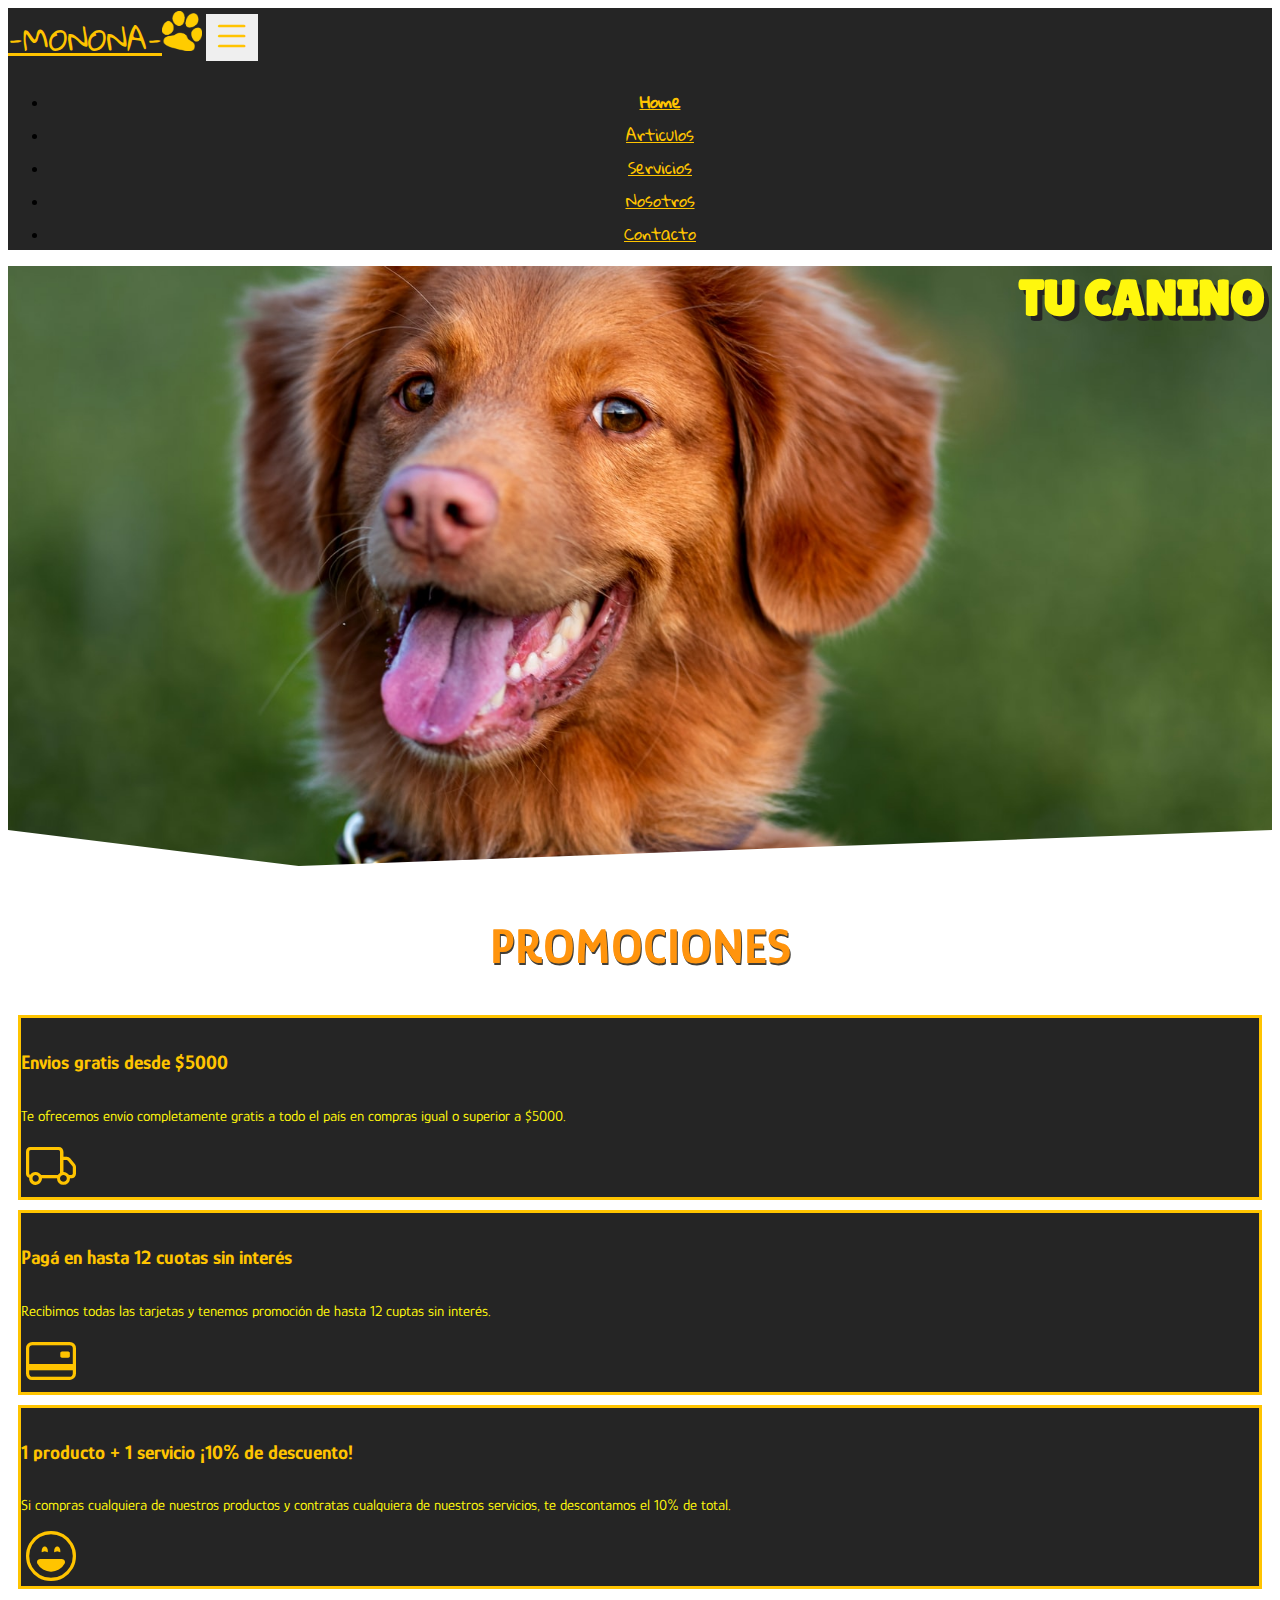
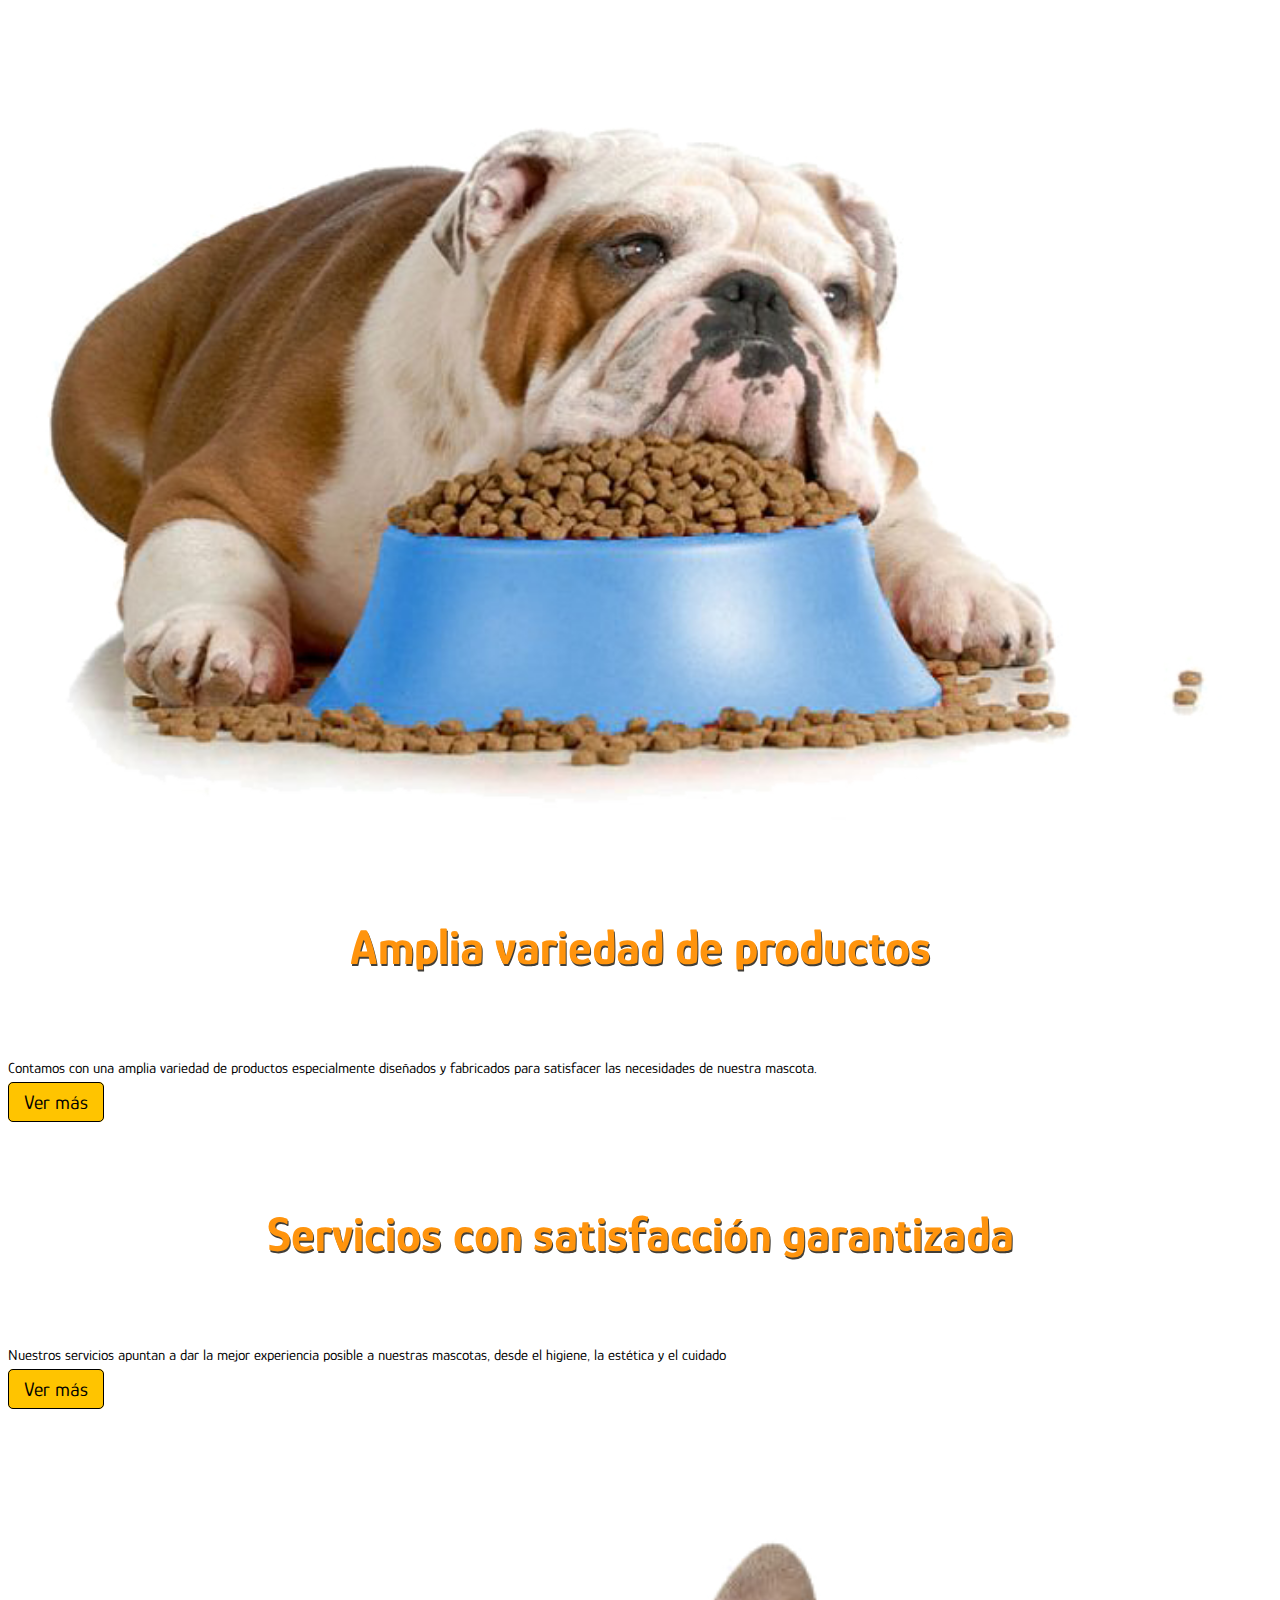
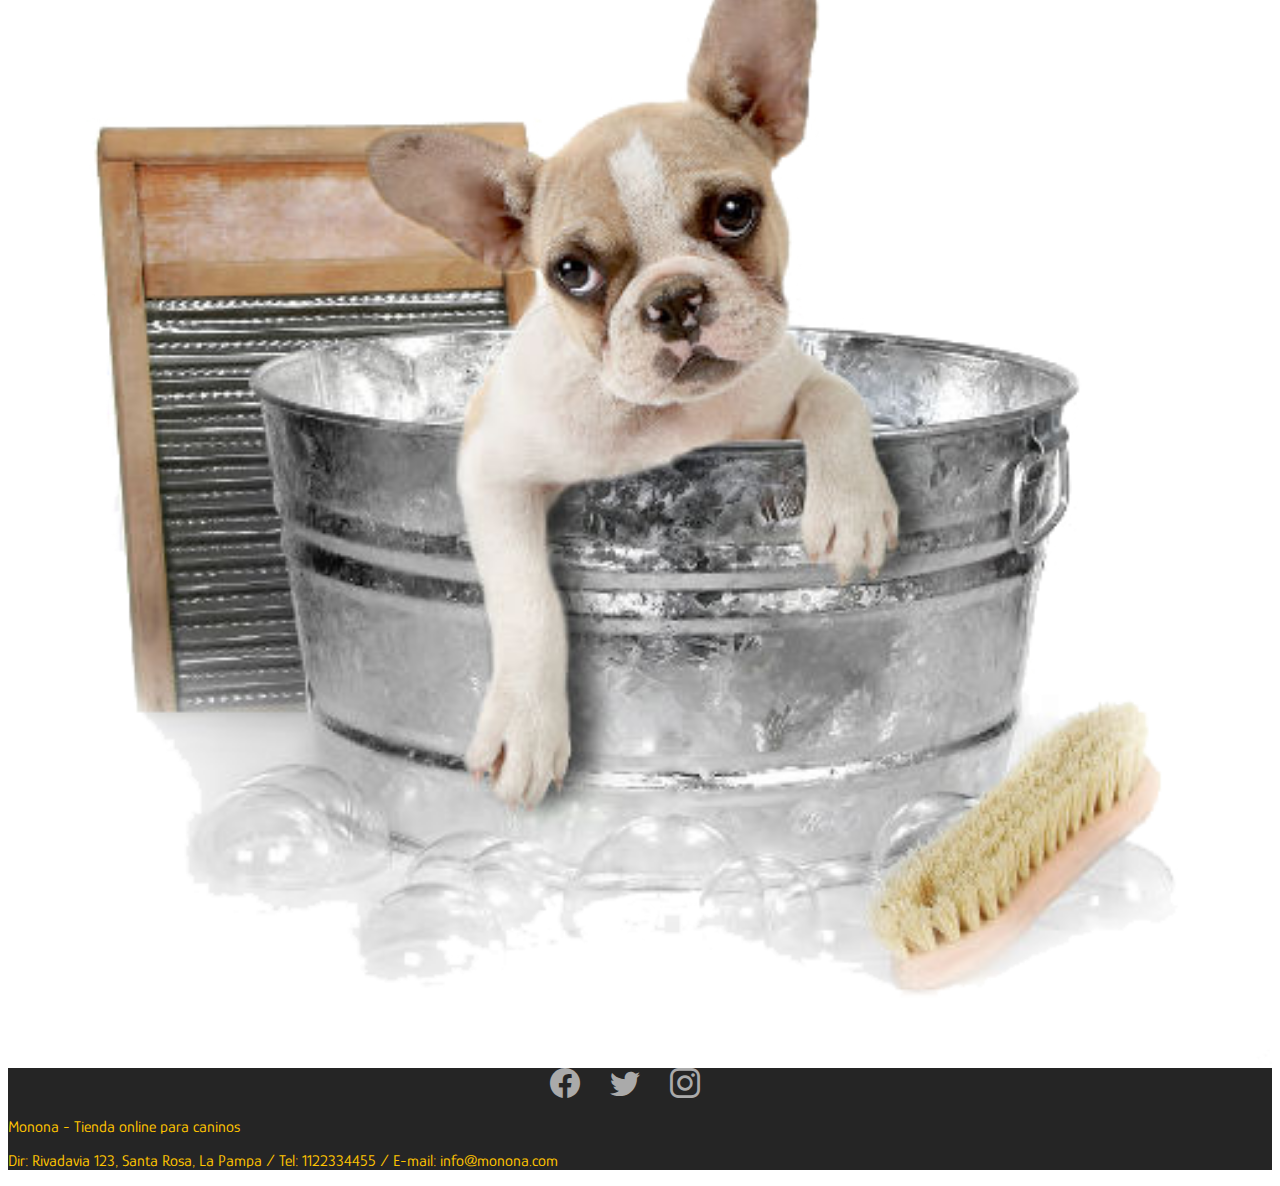
==== commit 33359f9c: "probandooo" ====
--- a/index.html
+++ b/index.html
@@ -16,7 +16,7 @@
         <nav class="navbar navbar-expand-lg navbar-dark" aria-label="Offcanvas navbar large">
             
             <div class="container-fluid">
-              <a class="navbar-brand" href="#">MONONA<img src="./IMG/huella-naranja.png" alt="" width="40" height="40"></a>
+              <a class="navbar-brand" href="#">-MONONA-<img src="./IMG/huella-naranja.png" alt="" width="40" height="40"></a>
               <button class="navbar-toggler" type="button" data-bs-toggle="offcanvas" data-bs-target="#offcanvasNavbar2" aria-controls="offcanvasNavbar2">
                 <span class="menu-hamburguesa"><i class="bi bi-list"></i></span> 
               </button>
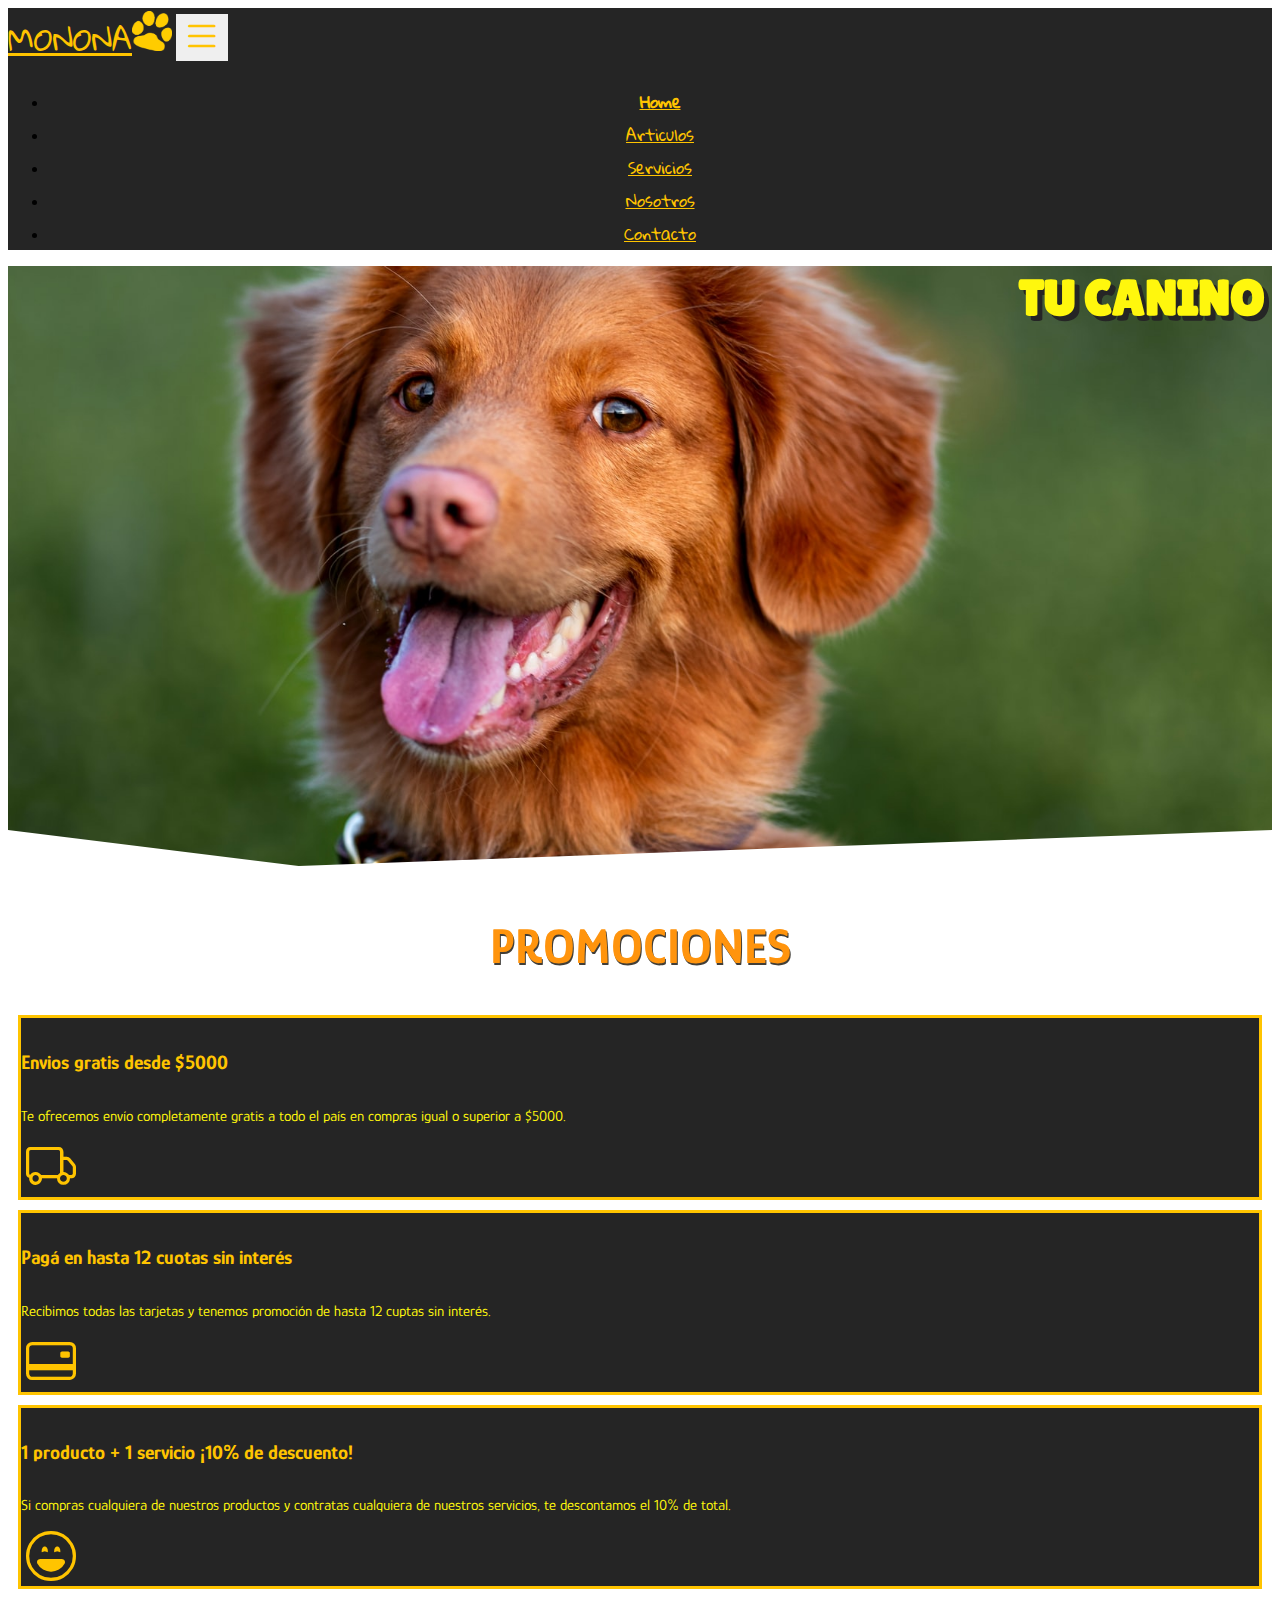
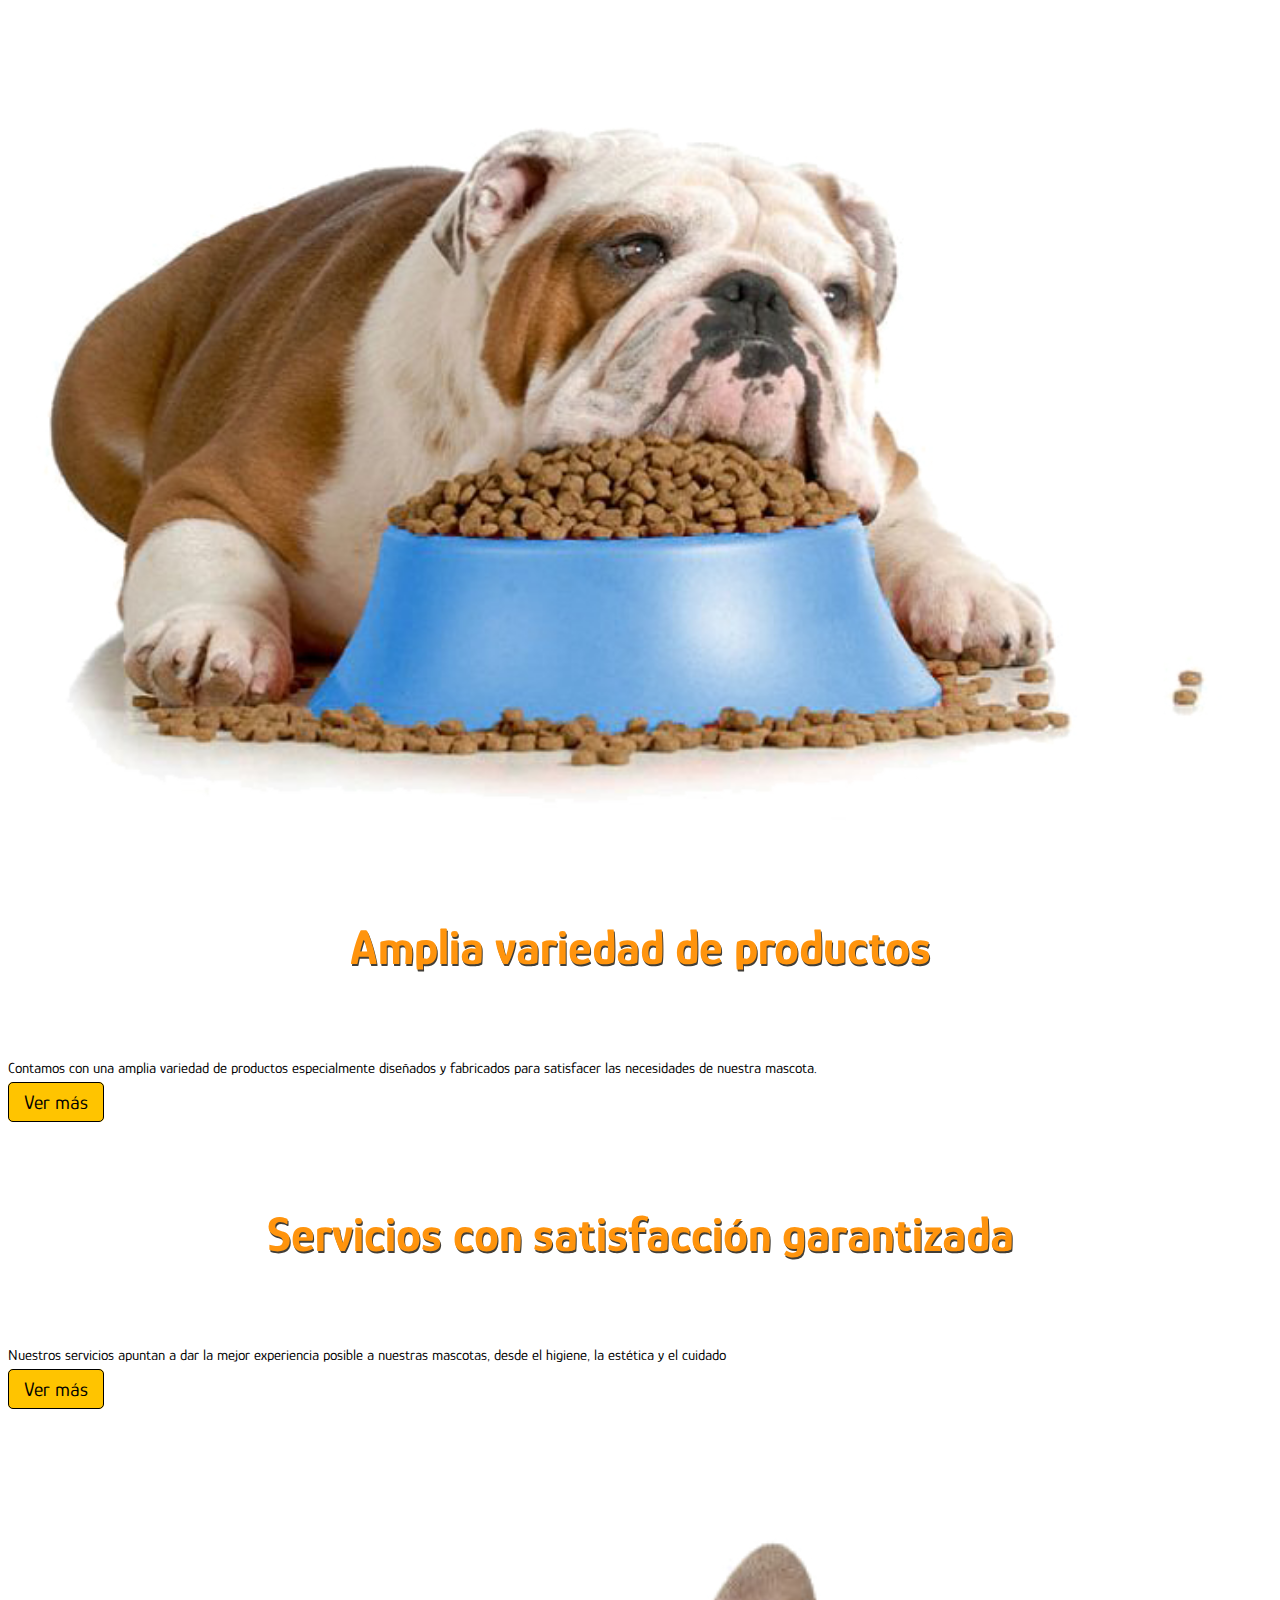
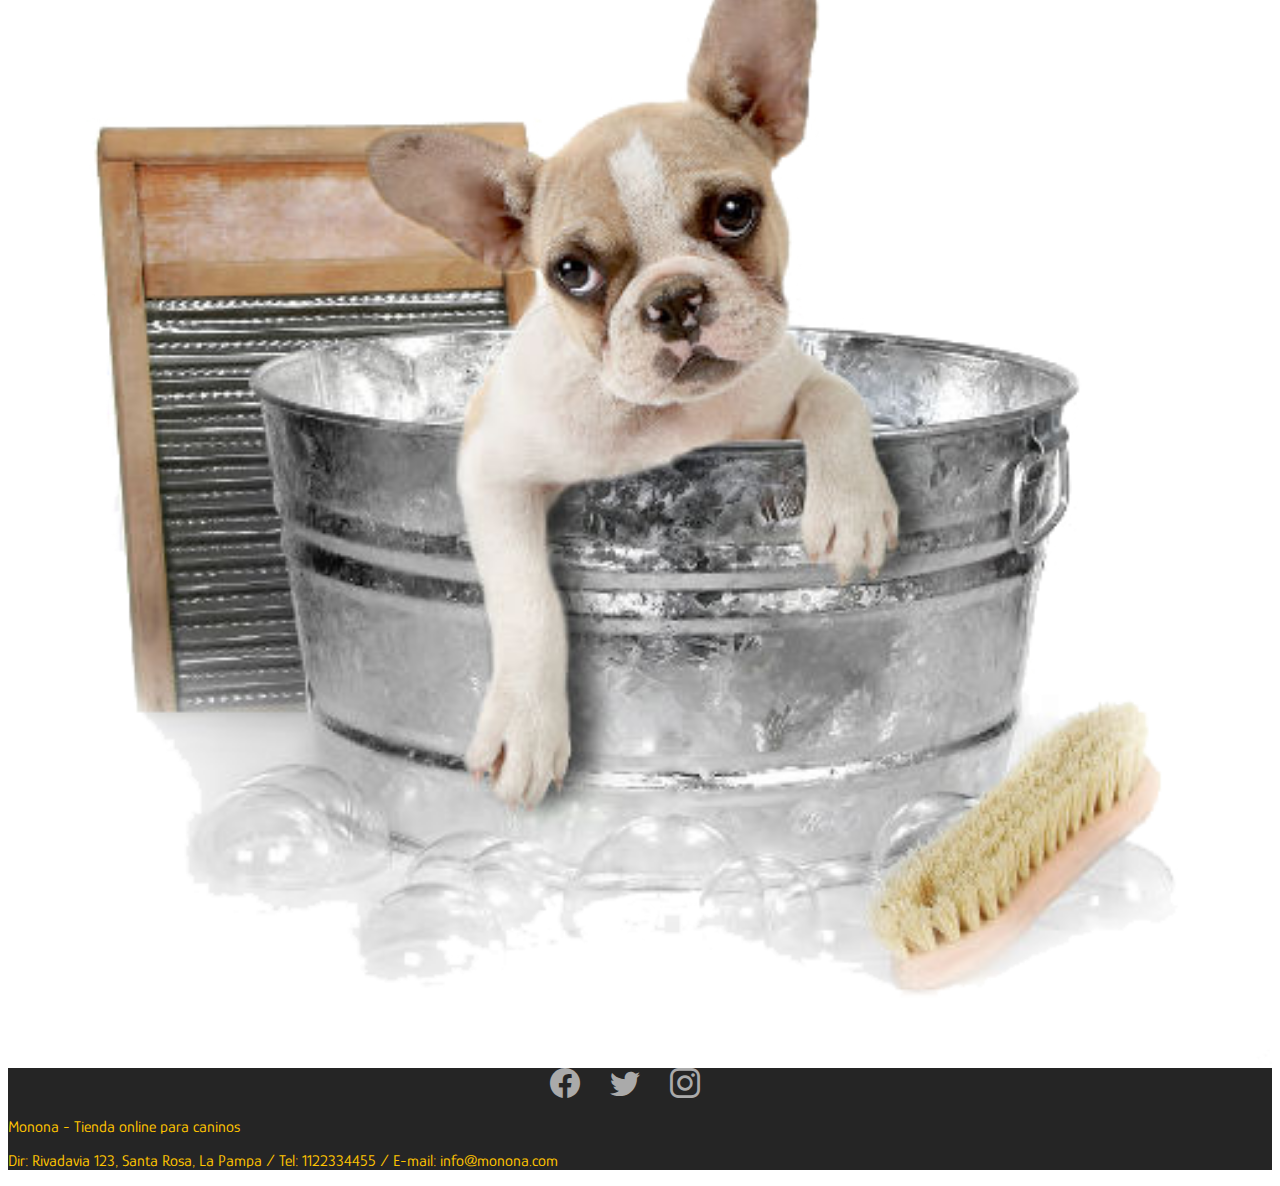
==== commit 727cfb55: "probandododododo" ====
--- a/index.html
+++ b/index.html
@@ -16,7 +16,7 @@
         <nav class="navbar navbar-expand-lg navbar-dark" aria-label="Offcanvas navbar large">
             
             <div class="container-fluid">
-              <a class="navbar-brand" href="#">-MONONA-<img src="./IMG/huella-naranja.png" alt="" width="40" height="40"></a>
+              <a class="navbar-brand" href="#">MONONA<img src="./IMG/huella-naranja.png" alt="" width="40" height="40"></a>
               <button class="navbar-toggler" type="button" data-bs-toggle="offcanvas" data-bs-target="#offcanvasNavbar2" aria-controls="offcanvasNavbar2">
                 <span class="menu-hamburguesa"><i class="bi bi-list"></i></span> 
               </button>
